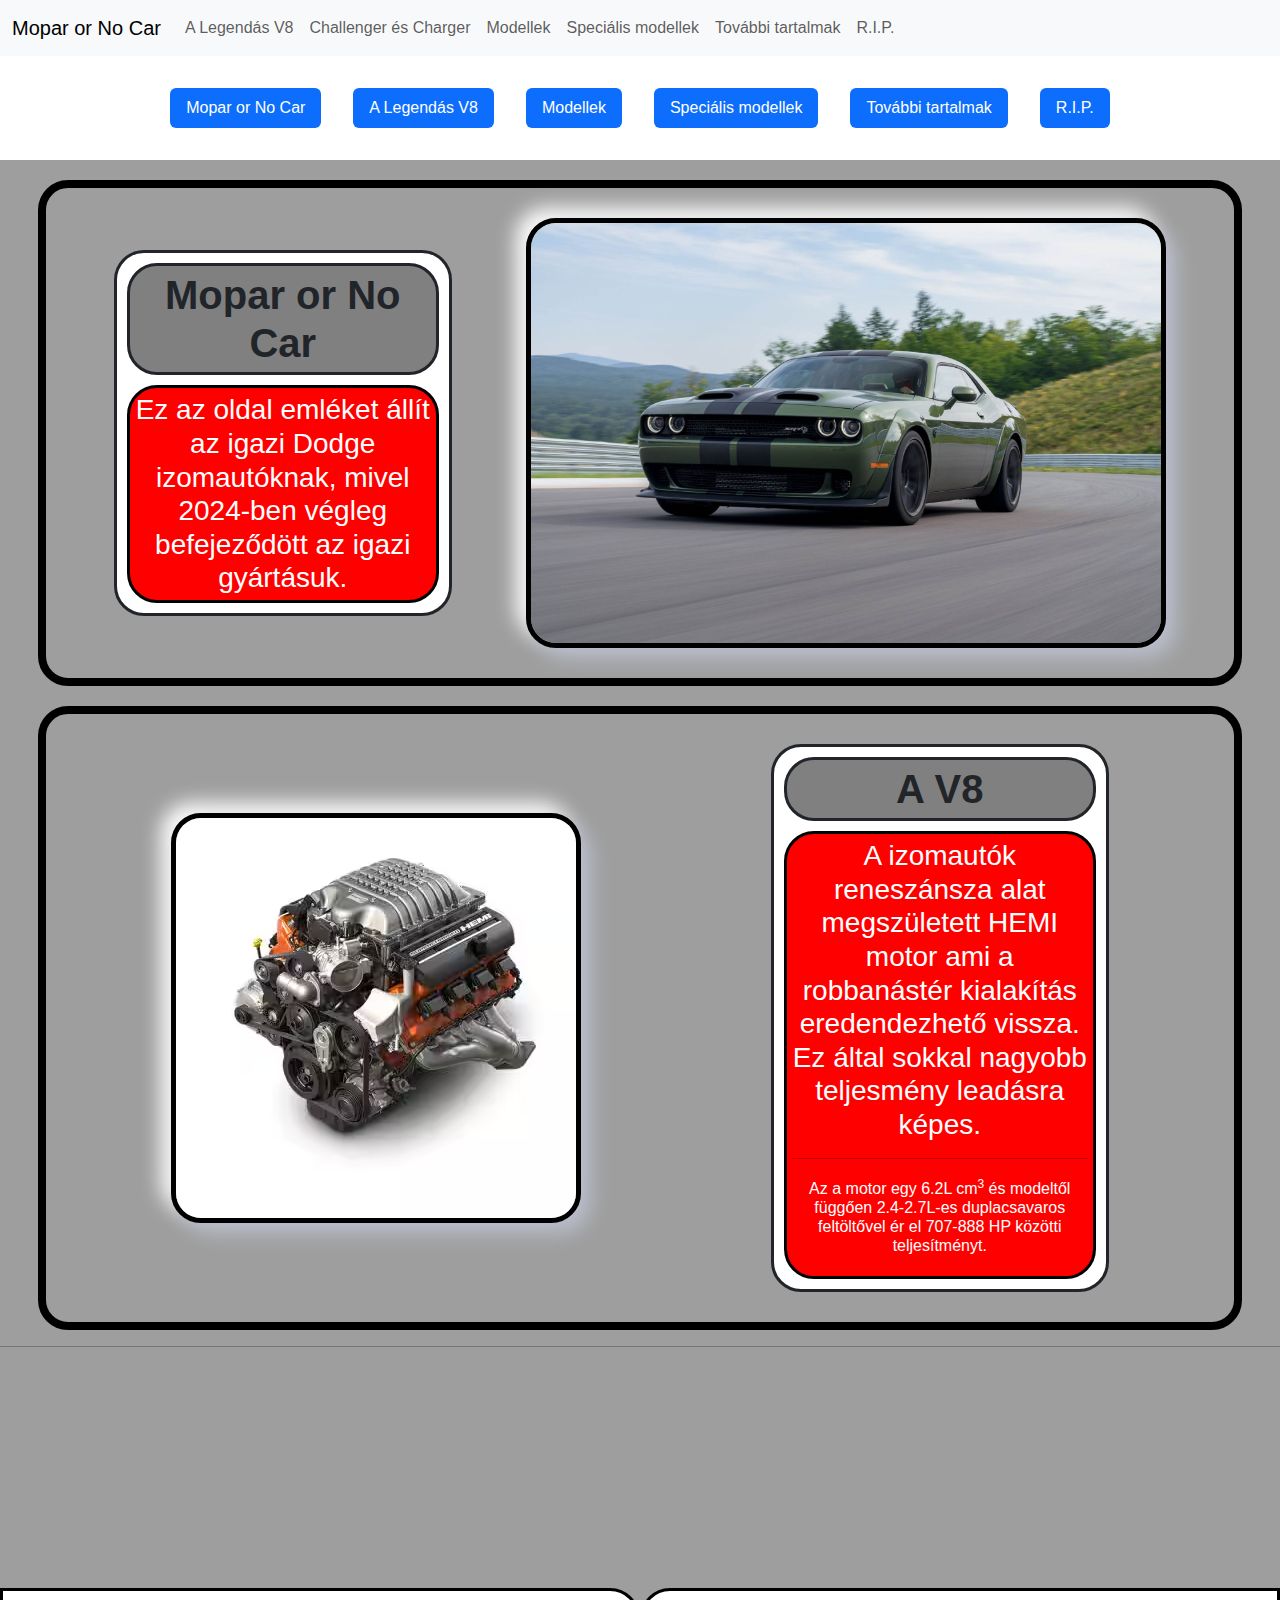
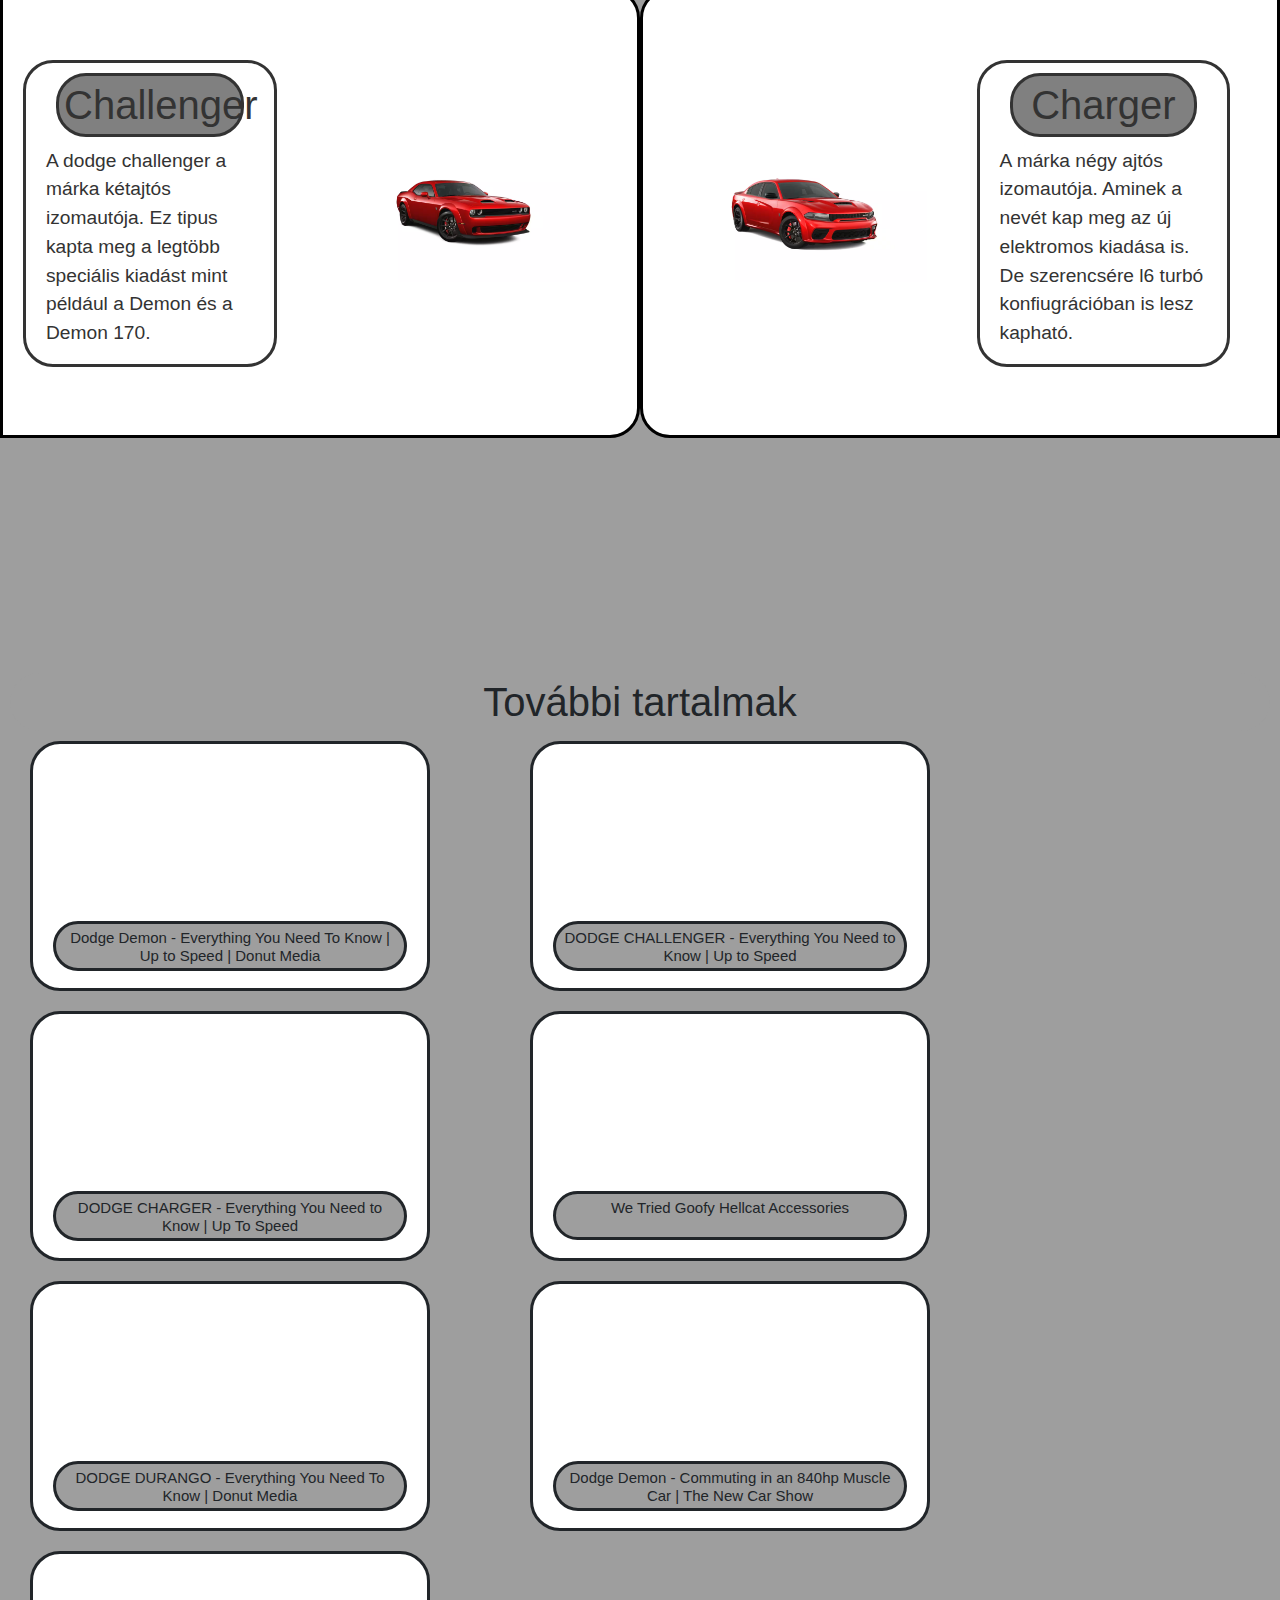
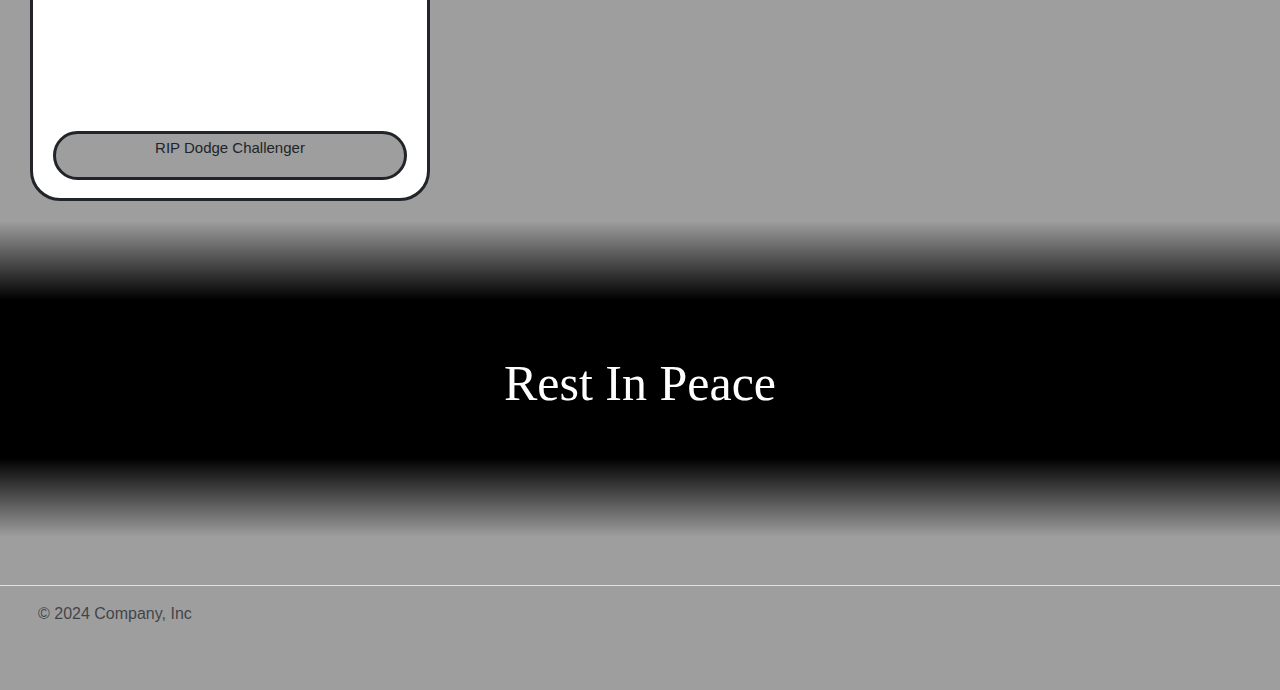
==== index.html @ a43e49b6 "talán ezzel a nav-el egyszerűbb és normálisabb hogy működik is legalább :d" ====
<!DOCTYPE html>
<html lang="hu">
<head>
    <meta charset="UTF-8">
    <meta name="viewport" content="width=device-width, initial-scale=1.0">
    <link href="https://cdn.jsdelivr.net/npm/bootstrap@5.3.3/dist/css/bootstrap.min.css" rel="stylesheet" integrity="sha384-QWTKZyjpPEjISv5WaRU9OFeRpok6YctnYmDr5pNlyT2bRjXh0JMhjY6hW+ALEwIH" crossorigin="anonymous">
    <link href="https://cdn.jsdelivr.net/npm/bootstrap-icons/font/bootstrap-icons.css" rel="stylesheet">
    <link rel="stylesheet" href="Assets/css/style.css">

    <link rel="icon" href="Assets/pictures/favicon.ico" type="image/png">
    <title>A Legendás Izomautók</title>
</head>
<body>
    <header>
          <nav class="navbar navbar-expand-lg bg-body-tertiary">
            <div class="container-fluid">
              <a class="navbar-brand" href="#">Mopar or No Car</a>
              <button class="navbar-toggler" type="button" data-bs-toggle="collapse" data-bs-target="#navbarNavAltMarkup" aria-controls="navbarNavAltMarkup" aria-expanded="false" aria-label="Toggle navigation">
                <span class="navbar-toggler-icon"></span>
              </button>
              <div class="collapse navbar-collapse" id="navbarNavAltMarkup">
                <div class="navbar-nav">
                  <a class="nav-link" href="#">A Legendás V8</a>
                  <a class="nav-link" href="#">Challenger és Charger</a>
                  <a class="nav-link" href="#">Modellek</a>
                  <a class="nav-link" href="#">Speciális modellek</a>
                  <a class="nav-link" href="#">További tartalmak</a>
                  <a class="nav-link" href="#">R.I.P.</a>
                </div>
              </div>
            </div>
          </nav>

    </header>
    <header class="d-flex justify-content-center py-3">
      <ul class="nav nav-pills">
        <li class="nav-item px-3 py-3"><a href="#" class="nav-link active" aria-current="page">Mopar or No Car</a></li>
        <li class="nav-item px-3 py-3"><a href="#" class="nav-link active" aria-current="page">A Legendás V8</a></li>
        <li class="nav-item px-3 py-3"><a href="#" class="nav-link active" aria-current="page">Modellek</a></li>
        <li class="nav-item px-3 py-3"><a href="#" class="nav-link active" aria-current="page">Speciális modellek</a></li>
        <li class="nav-item px-3 py-3"><a href="#" class="nav-link active" aria-current="page">További tartalmak</a></li>
        <li class="nav-item px-3 py-3"><a href="#" class="nav-link active" aria-current="page">R.I.P.</a></li>
      </ul>
    </header>
    <main>
      
        <span class="myCard">
            <div id="myCardText">
            <h1 id="heroText"><b>Mopar or No Car</b></h1>
            <h3>Ez az oldal emléket állít az igazi Dodge izomautóknak, mivel 2024-ben végleg befejeződött az igazi gyártásuk.</h3>
            </div>
                <img src="Assets/pictures/dodge-challenger-hellcat-redeye01-1-jpg.jpg" alt="Green Challlenger" srcset="" class="Img">
        </span>

        <span class="myCard">
            <img src="Assets/pictures/iris.avif" alt="V8 Engine" srcset="" class="Img" id="shake">
            <div id="myCardText">
            <h1 id="heroText"><b>A V8</b></h1>
            <h3>A izomautók reneszánsza alat megszületett HEMI motor ami a 
                robbanástér kialakítás eredendezhető vissza. Ez által sokkal nagyobb teljesmény leadásra képes.
                <hr>
                <p id="engineDesc">Az a motor egy 6.2L cm<sup>3</sup> és modeltől függően 2.4-2.7L-es duplacsavaros 
                    feltöltővel ér el 707-888 HP közötti teljesítményt.
                </p>
            </h3>
            </div>
        </span>



        <span id="models">

            <span>

            </span>
            <hr>
            <span>
                
            </span>

        </span>
        
        <span id="slide">
          <!-- Bal oldali kép és szöveg -->
          <div class="kontaner" id="kontaner-left">
            <div class="text">
              <h1>Challenger</h1>
              <p>A dodge challenger a márka kétajtós izomautója.
                 Ez tipus kapta meg a legtöbb speciális kiadást mint például a Demon és a Demon 170.</p>
            </div>
            <img class="image" src="Assets/pictures/iris-challenger.avif" alt="Challenger" srcset="">
          </div>
        
          <!-- Jobb oldali kép és szöveg -->
          <div class="kontaner" id="kontaner-right">
            <img class="image" src="Assets/pictures/iris-charger.avif" alt="Challenger" srcset="">
            <div class="text">
              <h1>Charger</h1>
              <p>A márka négy ajtós izomautója. Aminek a nevét kap meg az új elektromos kiadása is.
                 De szerencsére l6 turbó konfiugrációban is lesz kapható.</p>
            </div>
          </div>
        </span>
        <span id="moreContent" >
            <h1>További tartalmak</h1>
            <div id="videosGrid" >
                 <div class="littleCard">
                     <iframe src="https://www.youtube.com/embed/-wj1pc3tJEk?si=udhTXv7BvBXAbdyS" title="YouTube video player" frameborder="0" allow="accelerometer; autoplay; clipboard-write; encrypted-media; gyroscope; picture-in-picture; web-share" referrerpolicy="strict-origin-when-cross-origin" allowfullscreen></iframe>
                     <h1>
                        Dodge Demon - Everything You Need To Know | Up to Speed | Donut Media
                    </h1>
                 </div>

                 <div class="littleCard">
                    <iframe src="https://www.youtube.com/embed/ekrpXYXTKCw?si=LfA8Ow2WWNOq7PI6" title="YouTube video player" frameborder="0" allow="accelerometer; autoplay; clipboard-write; encrypted-media; gyroscope; picture-in-picture; web-share" referrerpolicy="strict-origin-when-cross-origin" allowfullscreen></iframe>
                    <h1>
                        DODGE CHALLENGER - Everything You Need to Know | Up to Speed
                   </h1>
                 </div>

                 <div class="littleCard">
                     <iframe src="https://www.youtube.com/embed/q-_ae1bldlg?si=Xv4OWQOst5VgB_JO" title="YouTube video player" frameborder="0" allow="accelerometer; autoplay; clipboard-write; encrypted-media; gyroscope; picture-in-picture; web-share" referrerpolicy="strict-origin-when-cross-origin" allowfullscreen></iframe>
                     <h1>
                        DODGE CHARGER - Everything You Need to Know | Up To Speed
                    </h1>
                 </div>

                 <div class="littleCard">
                    <iframe src="https://www.youtube.com/embed/9-i3vVJwETg?si=5SVsEP-Hagjd2pvm" title="YouTube video player" frameborder="0" allow="accelerometer; autoplay; clipboard-write; encrypted-media; gyroscope; picture-in-picture; web-share" referrerpolicy="strict-origin-when-cross-origin" allowfullscreen></iframe>
                    <h1>
                        We Tried Goofy Hellcat Accessories
                   </h1>
                 </div>

                 <div class="littleCard">
                    <iframe src="https://www.youtube.com/embed/PgedeXCZuZQ?si=SdwsTOykx-jmwAla" title="YouTube video player" frameborder="0" allow="accelerometer; autoplay; clipboard-write; encrypted-media; gyroscope; picture-in-picture; web-share" referrerpolicy="strict-origin-when-cross-origin" allowfullscreen></iframe>
                    <h1>
                        DODGE DURANGO - Everything You Need To Know | Donut Media
                   </h1>
                 </div>

                 <div class="littleCard">
                    <iframe src="https://www.youtube.com/embed/v3bExhkJsQU?si=a62tjcDTioUNLWOX" title="YouTube video player" frameborder="0" allow="accelerometer; autoplay; clipboard-write; encrypted-media; gyroscope; picture-in-picture; web-share" referrerpolicy="strict-origin-when-cross-origin" allowfullscreen></iframe>
                    <h1>
                        Dodge Demon - Commuting in an 840hp Muscle Car | The New Car Show
                   </h1>
                 </div>

                 <div class="littleCard">
                    <iframe src="https://www.youtube.com/embed/86DU3u1yphM?si=8vKMlVDunI1dBgxg" title="YouTube video player" frameborder="0" allow="accelerometer; autoplay; clipboard-write; encrypted-media; gyroscope; picture-in-picture; web-share" referrerpolicy="strict-origin-when-cross-origin" allowfullscreen></iframe>
                    <h1>
                        RIP Dodge Challenger
                   </h1>
                 </div>
            </div>
                 


        </span>




        <span id="rip">
          <p>Rest In Peace</p>
          
        </span>
    </main>      
    <footer>
      <span class="container">
        <footer class="d-flex flex-wrap justify-content-between align-items-center py-3 my-4 border-top">
          <div class="col-md-4 d-flex align-items-center">
                <a href="/" class="mb-3 me-2 mb-md-0 text-body-secondary text-decoration-none lh-1">
                  <svg class="bi" width="30" height="24"><use xlink:href="#bootstrap"></use></svg>
                </a>
                <span class="mb-3 mb-md-0 text-body-secondary">© 2024 Company, Inc</span>
              </div>
          

            </footer>
        </span>
    </footer>

    <script src="https://cdn.jsdelivr.net/npm/bootstrap@5.3.2/dist/js/bootstrap.bundle.min.js" integrity="sha384-kHF3U2xeMtkDGM2HuPVEIlPIiPY7cmFk4Tua8RbnYdGXq5HEeN5qNbcUENQ0G5uB" crossorigin="anonymous"></script>
</body>
</html>
---- Assets/css/style.css ----
*{
    font-family: sans-serif;
    
}
nav{
    position: sticky;
    top: 0;
}
body{
    background-color: rgb(158, 158, 158);
}
header{
    background-color: white;
}
/*
header > > :hover{
    class="nav-link active" aria-current="page"
}
    */
.myCard{
	display: flex;
	justify-content: space-around; /*center, space-between, space-around*/
	align-items: center; /*flex-end*/
    text-align: center;
    margin-top: 20px;

    padding: 30px;
    border-style: solid;
    border-color: black;
    border-radius: 30px;
    border-width: 8px;
    margin-left: 3%;
    margin-right: 3%;


}
#myCardText{
    min-height: 350px;
    max-width: 30%;
    border-style: solid;
    border-radius: 30px;

    background-color: white;
    
}
.Img{
    max-width: 50vw;
    border-width: 5px;
	border-style: solid;
	border-color: black;
    border-radius: 30px;
    box-shadow: 10px 10px 20px #babecc,
                -10px -10px 20px #ffffff;
}

h1{
    background-color: gray;
    text-align: center;
    border-style: solid;
    border-radius: 30px;
    margin: 10px;
    padding: 5px;
}

h3{
    color: white;
    background-color: red;
    margin-top: 10%;
    margin-bottom: 10%;
    padding-top: 20px;
    padding-bottom: 20px;
}
.myCardText > h1, h3{
    border-style: solid;
    border-radius: 30px;
    margin: 10px;
    padding: 5px;
    border-color: black;
}

section{
    margin-bottom: 10px;
}

#engineDesc{
    margin-top: 20px;
    font-size: medium;
}

hr{
    color: black;
}

iframe{
/*    max-width: 20%;
    max-height: 50%; */
    padding-left: 30px;
}


#moreContent > h1{
    background-color: rgb(158, 158, 158);
    border-style: none;


}
.littleCard{
    border-radius: 30px;
    border-style: solid;
    height: 250px;
    padding: 10px;
    max-width: 400px;
    margin-left: 30px;
    margin-right: 30px;
    background-color: white;
    margin-bottom: 20px;

}

.littleCard:hover{
    background-color: red;


    box-shadow: inset 5px 5px 15px rgba(0, 0, 0, 0.5);
}


.littleCard > h1{
    border: solid;
    background-color: rgb(158, 158, 158);
    font-size: 15px;
    max-height: 50px;
    padding-bottom: 20px;
}

#videosGrid{
    /*display: flex;*/

    display: grid;
    grid-template-columns: repeat(auto-fit, minmax(500px,100px));

    max-width: 100vw;
}

#videoGrid > .littleCard {
    background-color: #f1f1f1;
    width: 100px;
    margin: 10px;
    text-align: center;
    line-height: 75px;
    font-size: 30px;
}


#shake {
    cursor: pointer;
    transition: transform 0.2s ease-in-out;
  }

  /* Animáció kulcskockái */
  @keyframes shake {
    0% { transform: translateX(0); }
    0% { transform: rotate(0); }
    
    20% { transform: translateX(-10px); }
    25% { transform: rotate(10deg); }

    40% { transform: translateX(10px); }
    50% { transform: rotate(-10deg); }

    60% { transform: translateX(-10px); }
    75% { transform: rotate(10deg); }

    80% { transform: translateX(10px); }
    100% { transform: translateX(0); }

    100% { transform: rotate(0); }

  }

  /* Animáció alkalmazása */
  #shake:hover {
    animation: shake 0.5s ease-in-out;
  }


  #rip{
    display: flex;
	justify-content: space-around; 
    background: linear-gradient(to bottom, 
    rgb(158, 158, 158) 0%, 
    black 25%, 
    black 75%,
    rgb(158, 158, 158) 100%);
    float: 50%;
  }

  #rip > p{
    font-family: 'Times New Roman', Times, serif;
    font-size: 50px;
    color: white;
    min-height: 300px;
    padding-top: 125px;

}



#slide {
    margin: 0;
    padding: 0;
    display: flex;
    justify-content: center;
    align-items: center;
    height: 100vh;
    background-color: #f5f5f5;
    overflow: hidden;
    background-color: rgb(158, 158, 158);
    min-height: 150%;
  }

  .kontaner {
    position: relative;
    display: flex;
    align-items: center;
    transition: transform 1s ease-in-out;
    border-style: solid;
    border-color: black;
    width: 50vw;
    z-index: 1;
    background-color: white;
    min-height: 450px;
  }

  /* Bal konténer alapértelmezetten középen */
  #kontaner-left {
    transform: translateX(0%);

    border-radius: 0 30px 30px 0;
    
  }

  #kontaner-left:hover {
    transform: translateX(100%);
    z-index: 2;
  }

  /* Jobb konténer alapértelmezetten középen */
  #kontaner-right {
    transform: translateX(0%);

    border-radius: 30px 0 0 30px;

  }

  #kontaner-right:hover {
    transform: translateX(-100%);
    z-index: 2;
  }

  .image {
    max-width: 40%;
    height: 40%;
    background-color: #ccc;
    transition: transform 1s ease-in-out;
    margin: 30px;
  }

  .text {
    font-size: 1.2rem;
    color: #333;
    margin: 20px;
    padding-left: 20px;
    padding-right: 20px;
    max-width: 200px;
    border-style:solid;
    border-radius: 30px;
    min-width: 40%;
  }


/*hero kép újra*/
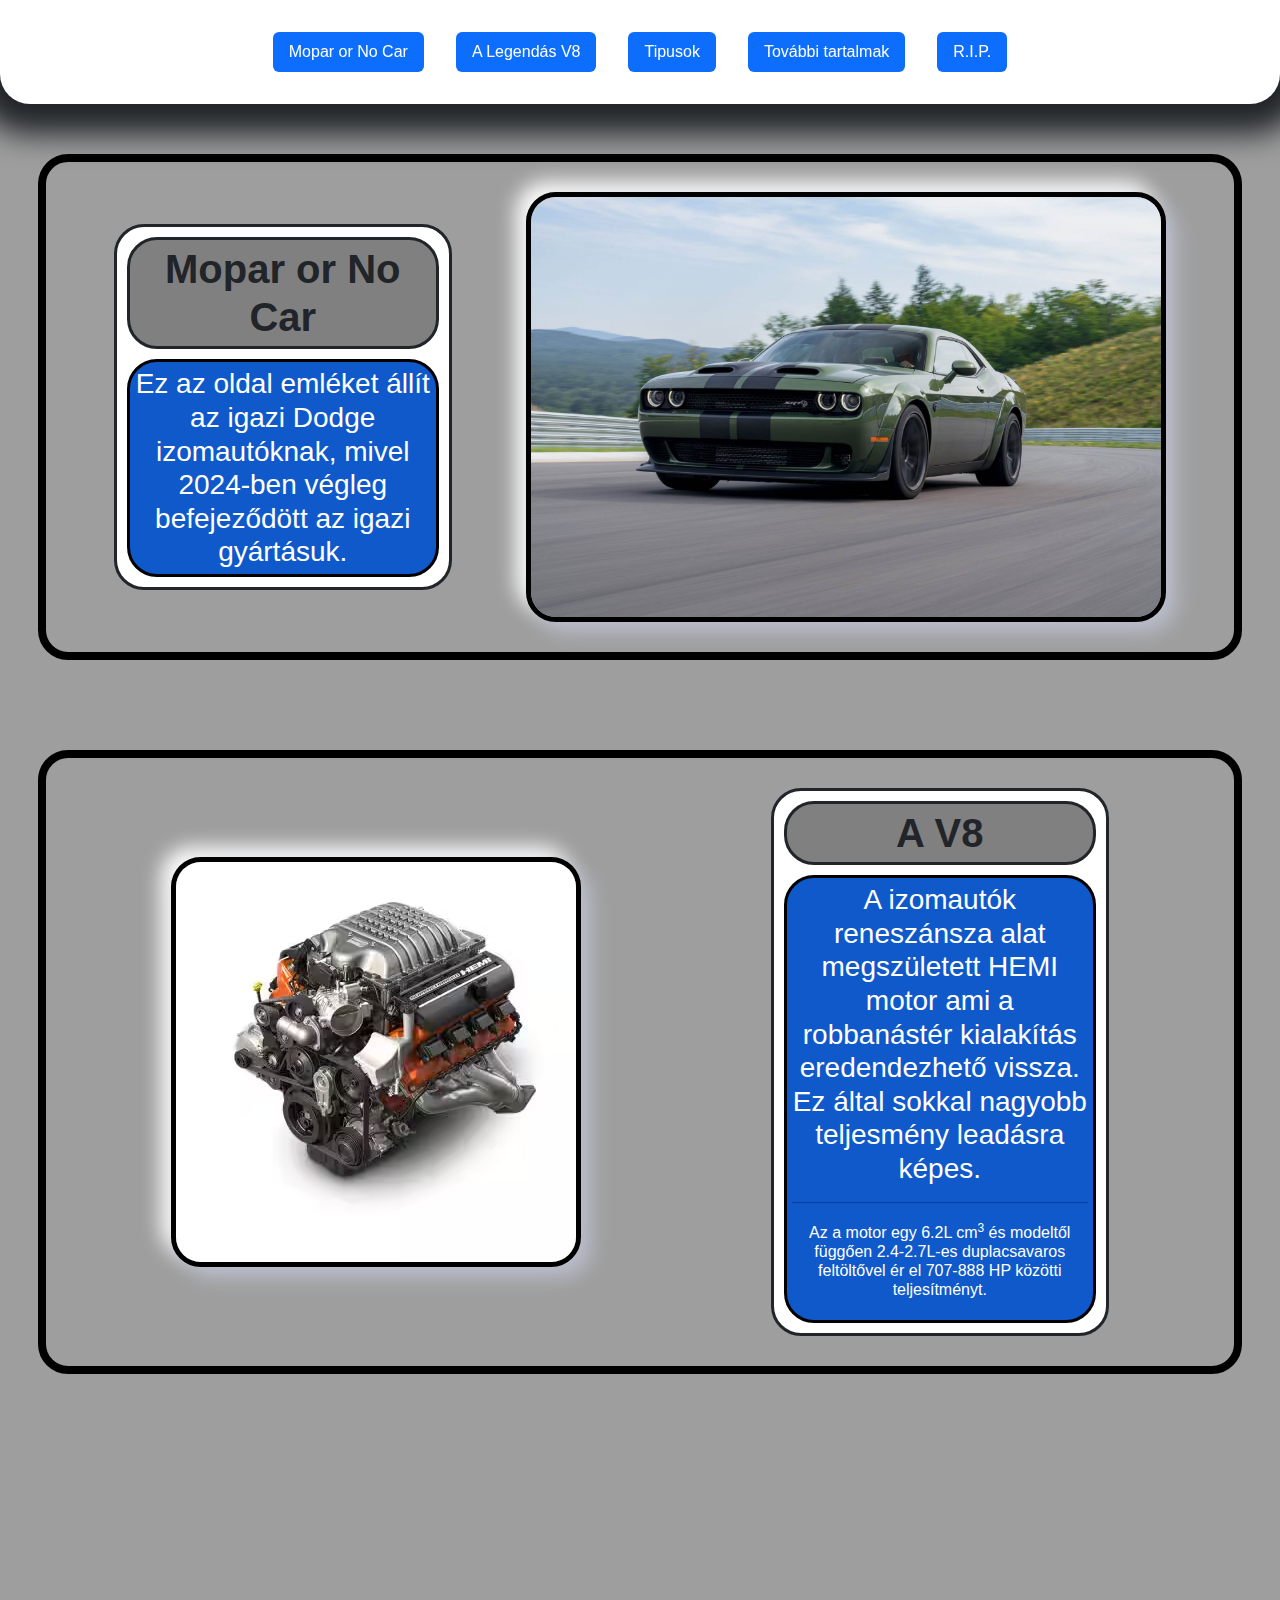
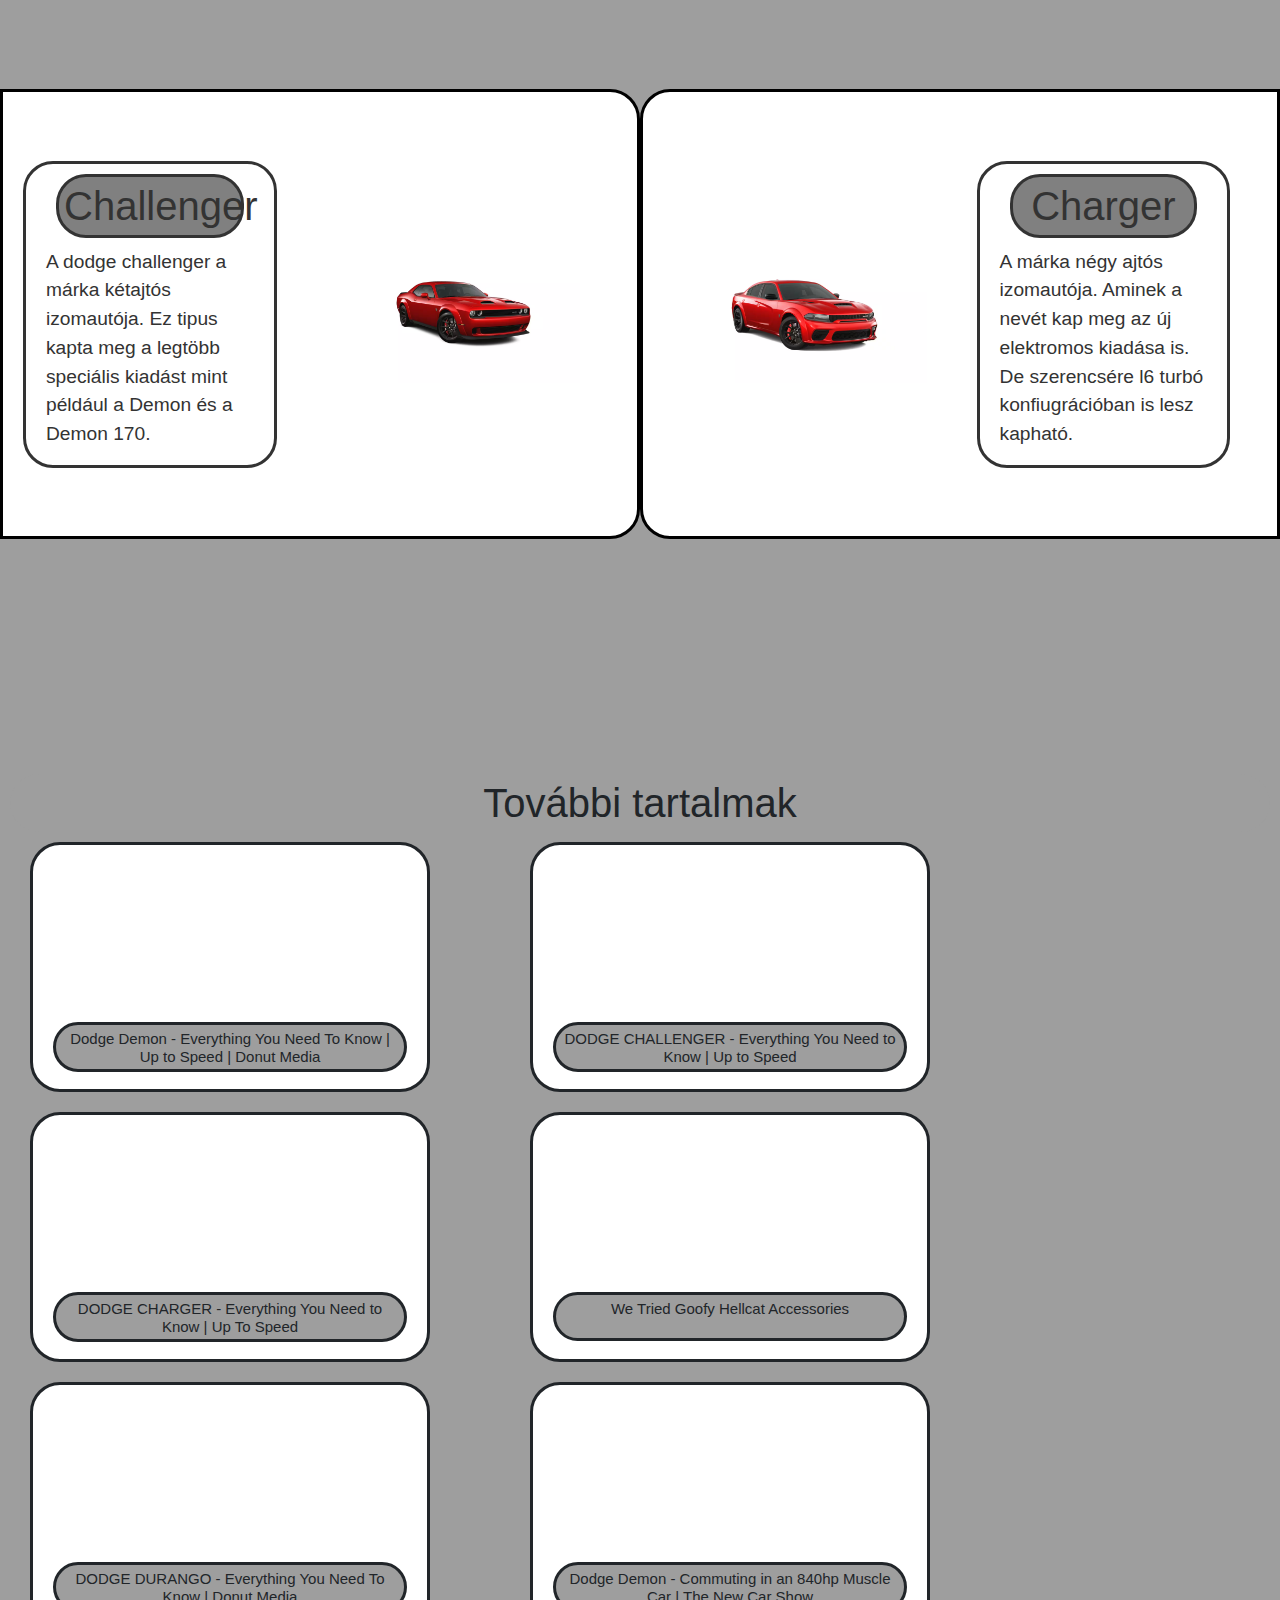
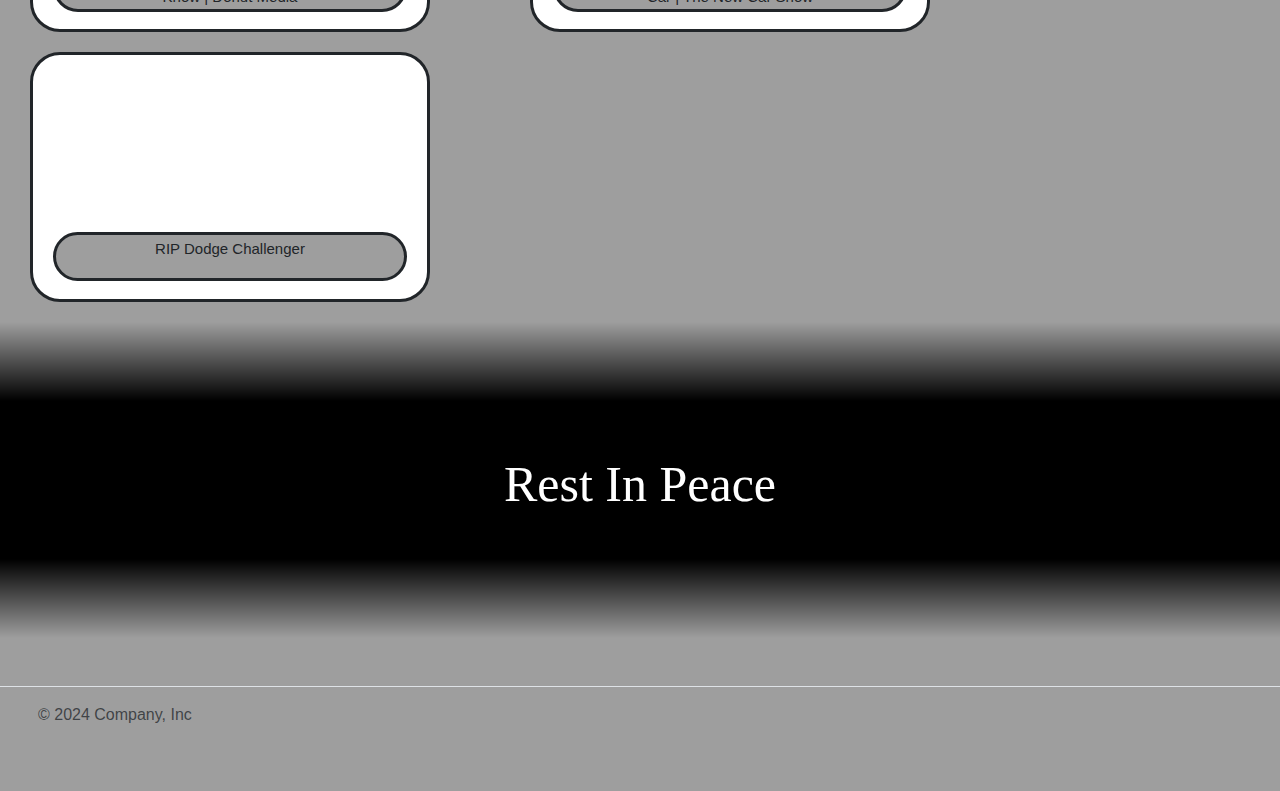
==== commit 05ffd131: "többnyire kész van a projekt része a feladatnak" ====
--- a/index.html
+++ b/index.html
@@ -11,35 +11,16 @@
     <title>A Legendás Izomautók</title>
 </head>
 <body>
-    <header>
-          <nav class="navbar navbar-expand-lg bg-body-tertiary">
-            <div class="container-fluid">
-              <a class="navbar-brand" href="#">Mopar or No Car</a>
-              <button class="navbar-toggler" type="button" data-bs-toggle="collapse" data-bs-target="#navbarNavAltMarkup" aria-controls="navbarNavAltMarkup" aria-expanded="false" aria-label="Toggle navigation">
-                <span class="navbar-toggler-icon"></span>
-              </button>
-              <div class="collapse navbar-collapse" id="navbarNavAltMarkup">
-                <div class="navbar-nav">
-                  <a class="nav-link" href="#">A Legendás V8</a>
-                  <a class="nav-link" href="#">Challenger és Charger</a>
-                  <a class="nav-link" href="#">Modellek</a>
-                  <a class="nav-link" href="#">Speciális modellek</a>
-                  <a class="nav-link" href="#">További tartalmak</a>
-                  <a class="nav-link" href="#">R.I.P.</a>
-                </div>
-              </div>
-            </div>
-          </nav>
-
-    </header>
+  <span id="MONC"></span>
     <header class="d-flex justify-content-center py-3">
       <ul class="nav nav-pills">
-        <li class="nav-item px-3 py-3"><a href="#" class="nav-link active" aria-current="page">Mopar or No Car</a></li>
-        <li class="nav-item px-3 py-3"><a href="#" class="nav-link active" aria-current="page">A Legendás V8</a></li>
-        <li class="nav-item px-3 py-3"><a href="#" class="nav-link active" aria-current="page">Modellek</a></li>
-        <li class="nav-item px-3 py-3"><a href="#" class="nav-link active" aria-current="page">Speciális modellek</a></li>
-        <li class="nav-item px-3 py-3"><a href="#" class="nav-link active" aria-current="page">További tartalmak</a></li>
-        <li class="nav-item px-3 py-3"><a href="#" class="nav-link active" aria-current="page">R.I.P.</a></li>
+        <li class="nav-item px-3 py-3 btn-danger"><a href="#MONC" class="nav-link active" aria-current="page">Mopar or No Car</a></li>
+        <li class="nav-item px-3 py-3"><a href="#HEMI" class="nav-link active" aria-current="page">A Legendás V8</a></li>
+        <li class="nav-item px-3 py-3"><a href="#TYPES" class="nav-link active" aria-current="page">Tipusok</a></li>
+        <span id="navCenter">
+          <li class="nav-item px-3 py-3"><a href="#MORE" class="nav-link active" aria-current="page">További tartalmak</a></li>
+          <li class="nav-item px-3 py-3"><a href="#RIP" class="nav-link active" aria-current="page">R.I.P.</a></li>
+        </span>
       </ul>
     </header>
     <main>
@@ -51,7 +32,7 @@
             </div>
                 <img src="Assets/pictures/dodge-challenger-hellcat-redeye01-1-jpg.jpg" alt="Green Challlenger" srcset="" class="Img">
         </span>
-
+        <span id="HEMI"></span>
         <span class="myCard">
             <img src="Assets/pictures/iris.avif" alt="V8 Engine" srcset="" class="Img" id="shake">
             <div id="myCardText">
@@ -66,20 +47,7 @@
             </div>
         </span>
 
-
-
-        <span id="models">
-
-            <span>
-
-            </span>
-            <hr>
-            <span>
-                
-            </span>
-
-        </span>
-        
+        <span id="TYPES"></span>
         <span id="slide">
           <!-- Bal oldali kép és szöveg -->
           <div class="kontaner" id="kontaner-left">
@@ -90,6 +58,7 @@
             </div>
             <img class="image" src="Assets/pictures/iris-challenger.avif" alt="Challenger" srcset="">
           </div>
+
         
           <!-- Jobb oldali kép és szöveg -->
           <div class="kontaner" id="kontaner-right">
@@ -101,6 +70,7 @@
             </div>
           </div>
         </span>
+        <span id="MORE"></span>
         <span id="moreContent" >
             <h1>További tartalmak</h1>
             <div id="videosGrid" >
@@ -154,13 +124,8 @@
                  </div>
             </div>
                  
-
-
         </span>
-
-
-
-
+        <span id="RIP"></span>
         <span id="rip">
           <p>Rest In Peace</p>
           
--- a/Assets/css/style.css
+++ b/Assets/css/style.css
@@ -11,26 +11,32 @@
 }
 header{
     background-color: white;
-}
-/*
-header > > :hover{
-    class="nav-link active" aria-current="page"
-}
-    */
+    position: sticky;
+    top: 0; 
+    z-index: 5;
+    border-radius: 0 0 30px 30px;
+    box-shadow: 0 0 30px 30px;
+}
+
+
+#navCenter{
+    display: flex;
+}
 .myCard{
 	display: flex;
 	justify-content: space-around; /*center, space-between, space-around*/
 	align-items: center; /*flex-end*/
     text-align: center;
-    margin-top: 20px;
-
-    padding: 30px;
-    border-style: solid;
-    border-color: black;
-    border-radius: 30px;
-    border-width: 8px;
+    margin-top: 50px;
+    margin-bottom: 90px;
     margin-left: 3%;
     margin-right: 3%;
+
+    padding: 30px;
+    border-style: solid;
+    border-color: black;
+    border-radius: 30px;
+    border-width: 8px;
 
 
 }
@@ -64,7 +70,7 @@
 
 h3{
     color: white;
-    background-color: red;
+    background-color: rgb(15, 89, 202);
     margin-top: 10%;
     margin-bottom: 10%;
     padding-top: 20px;
@@ -118,7 +124,7 @@
 }
 
 .littleCard:hover{
-    background-color: red;
+    background-color: rgb(15, 89, 202);
 
 
     box-shadow: inset 5px 5px 15px rgba(0, 0, 0, 0.5);
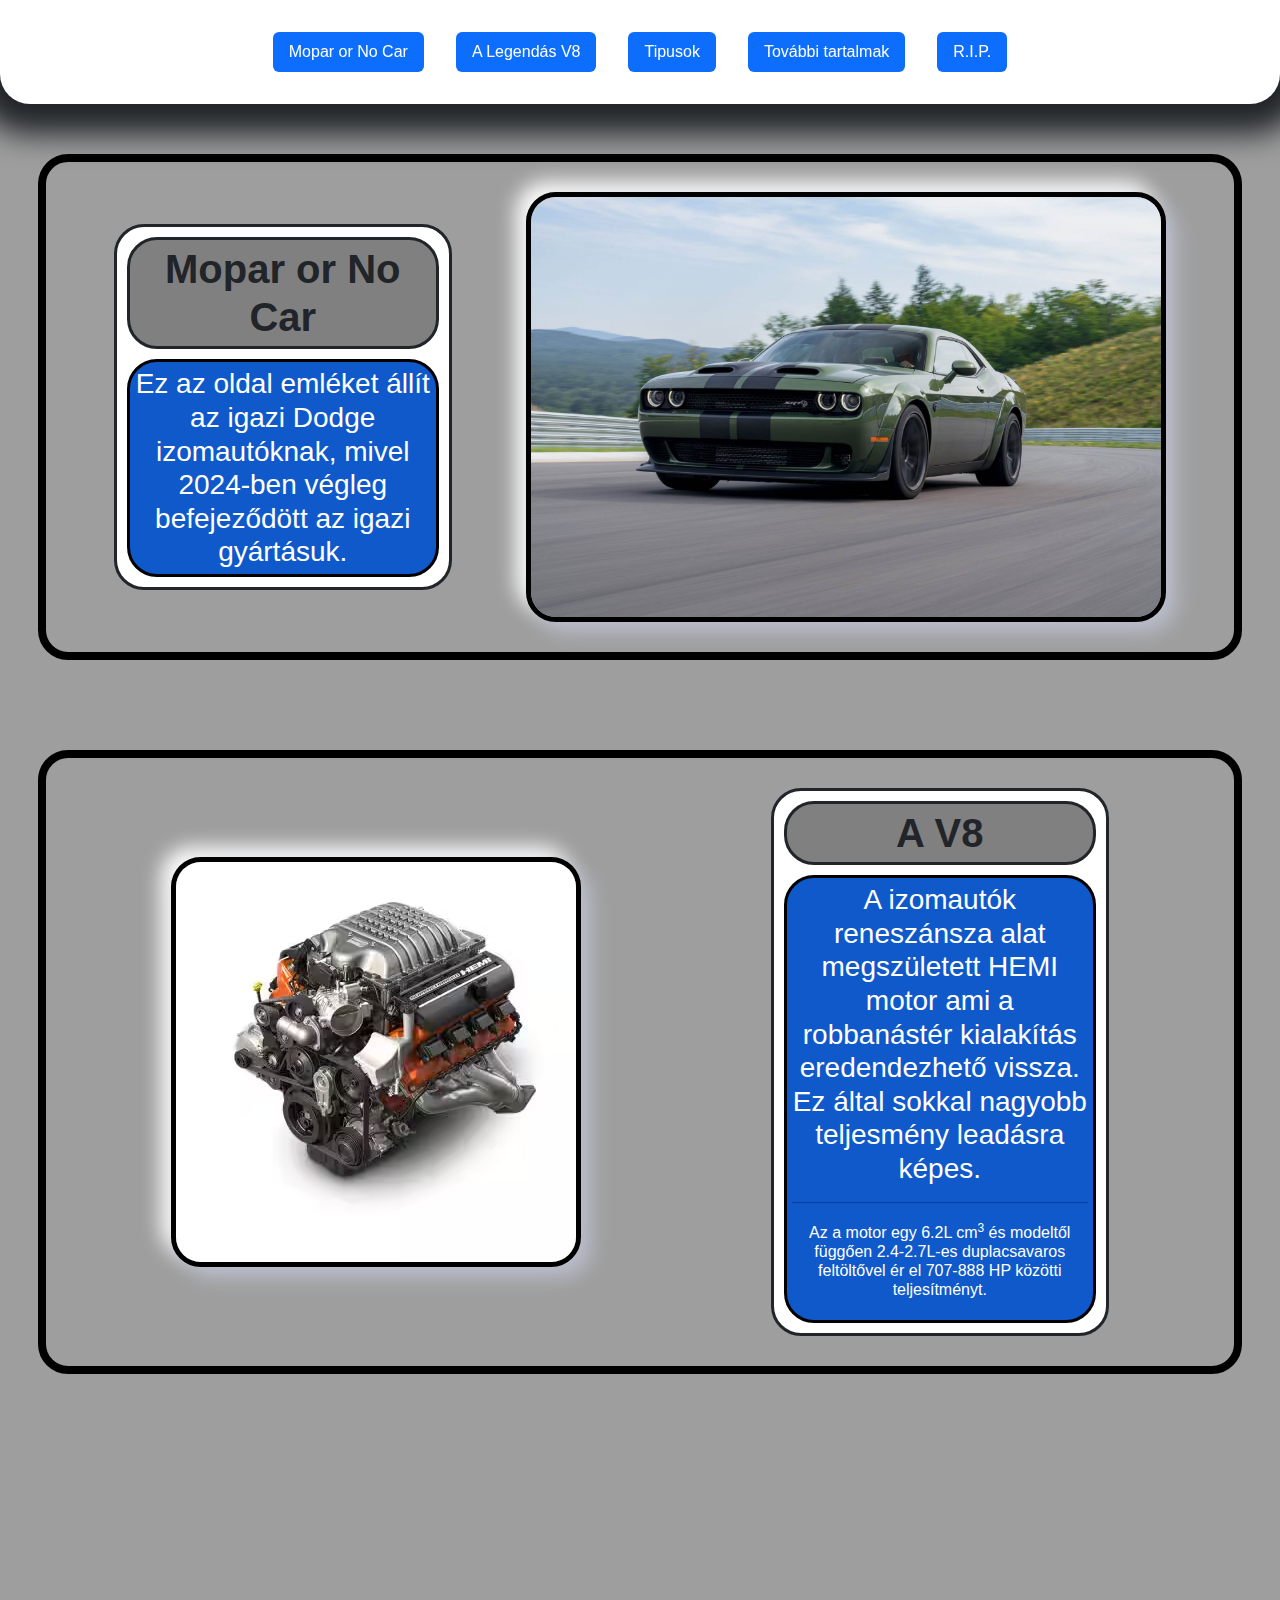
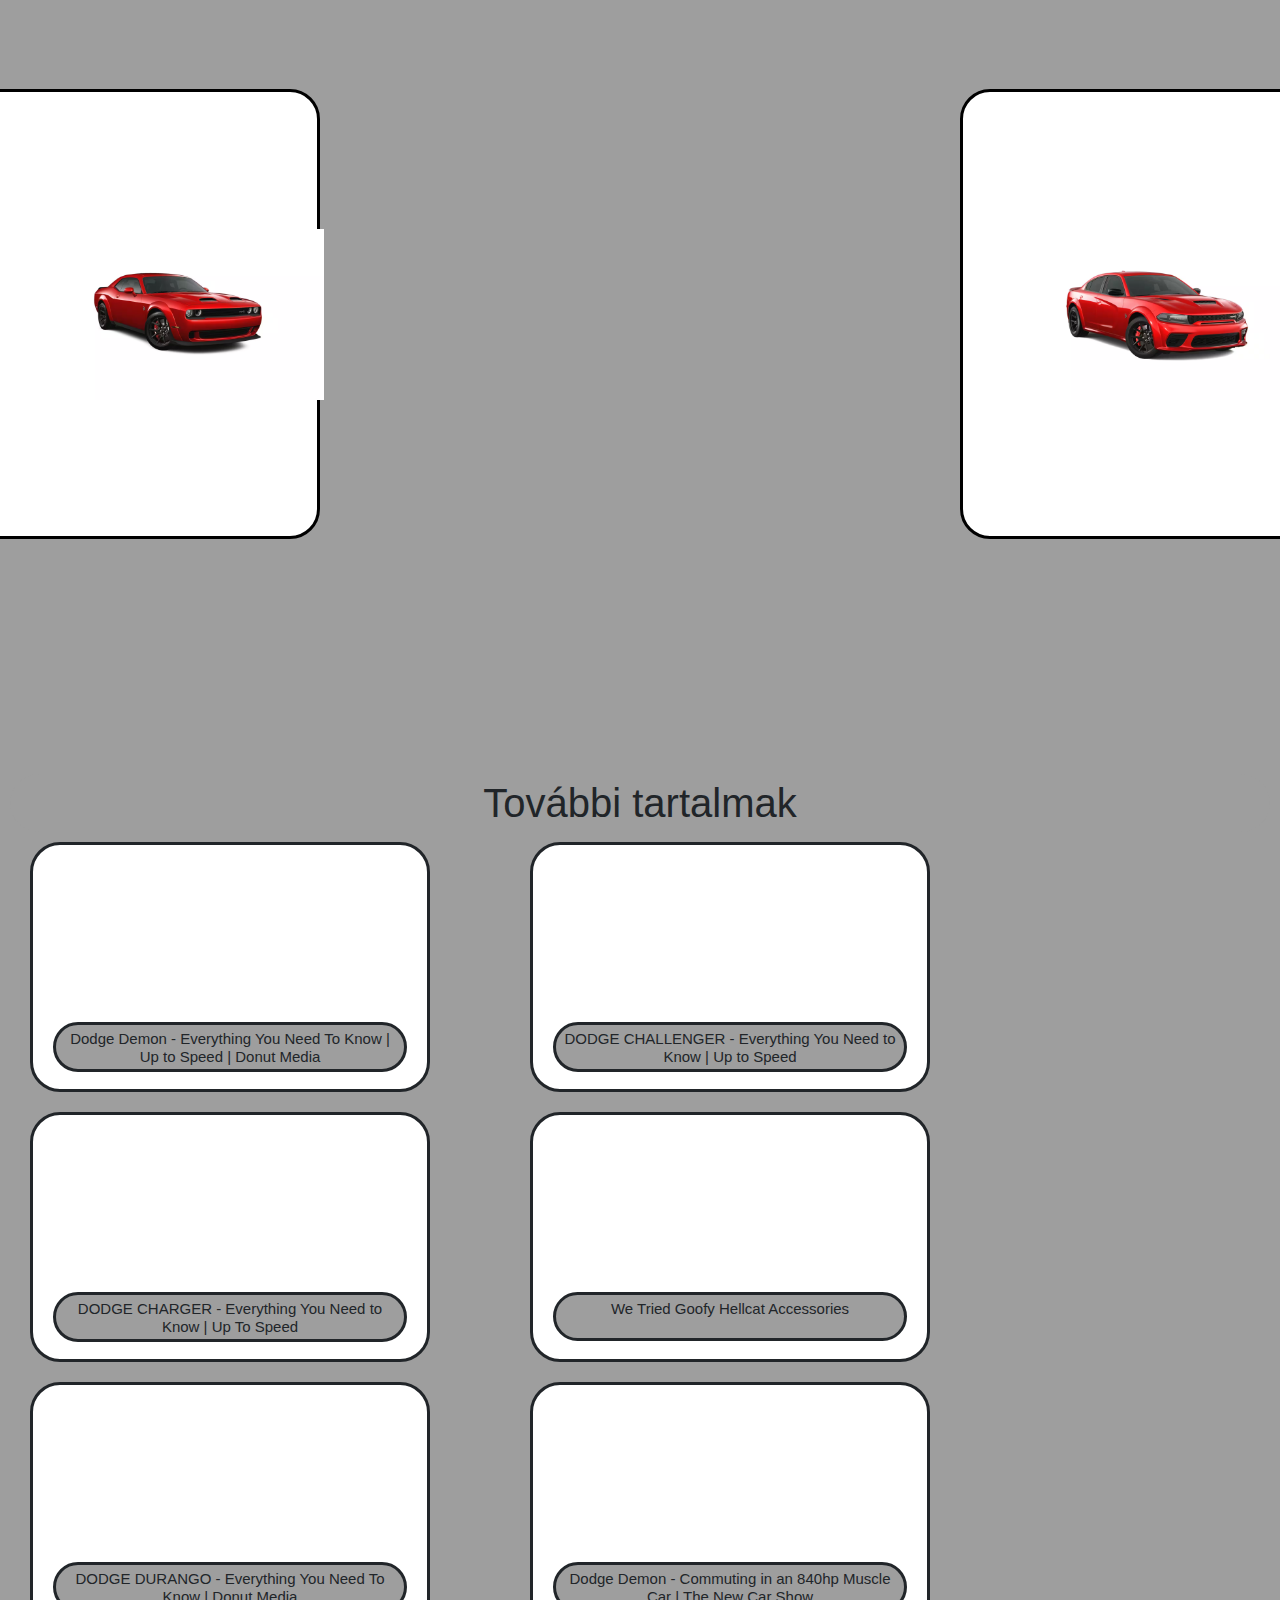
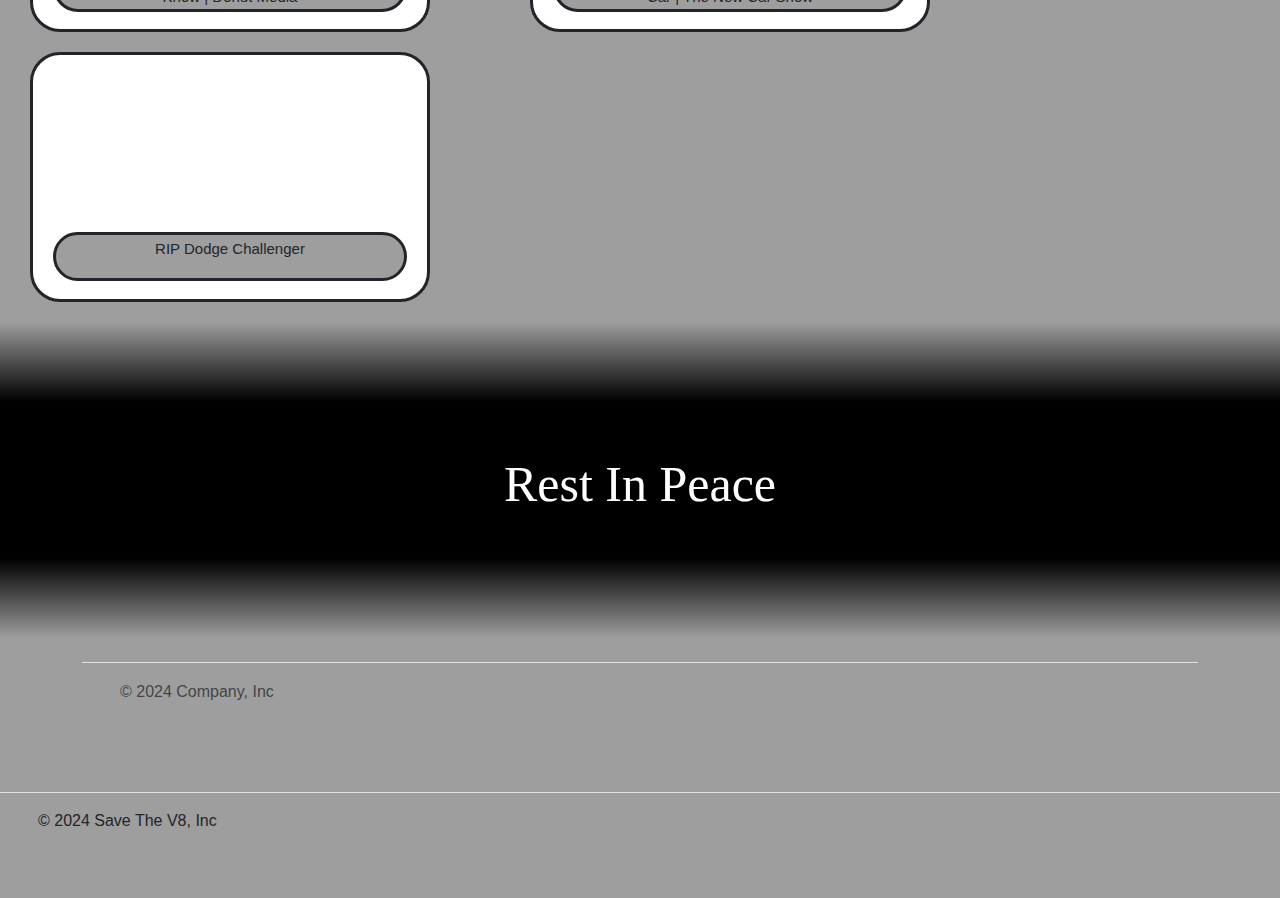
==== commit 11c14848: "már meg van, hogy hogyan megy át a túloldalára, de még mindig túl rövidek" ====
--- a/index.html
+++ b/index.html
@@ -132,20 +132,42 @@
         </span>
     </main>      
     <footer>
+      <div class="container">
+        <footer class="d-flex flex-wrap justify-content-between align-items-center py-3 my-4 border-top">
+          <div class="col-md-4 d-flex align-items-center">
+            <a href="/" class="mb-3 me-2 mb-md-0 text-body-secondary text-decoration-none lh-1">
+              <svg class="bi" width="30" height="24"><use xlink:href="#bootstrap"></use></svg>
+            </a>
+            <span class="mb-3 mb-md-0 text-body-secondary">© 2024 Company, Inc</span>
+          </div>
+      
+          <ul class="nav col-md-4 justify-content-end list-unstyled d-flex">
+            <li class="ms-3"><a class="text-body-secondary" href="#"><svg class="bi" width="24" height="24"><use xlink:href="#twitter"></use></svg></a></li>
+            <li class="ms-3"><a class="text-body-secondary" href="#"><svg class="bi" width="24" height="24"><use xlink:href="#instagram"></use></svg></a></li>
+            <li class="ms-3"><a class="text-body-secondary" href="#"><svg class="bi" width="24" height="24"><use xlink:href="#facebook"></use></svg></a></li>
+          </ul>
+        </footer>
+      </div>
+
       <span class="container">
         <footer class="d-flex flex-wrap justify-content-between align-items-center py-3 my-4 border-top">
           <div class="col-md-4 d-flex align-items-center">
-                <a href="/" class="mb-3 me-2 mb-md-0 text-body-secondary text-decoration-none lh-1">
+                <a href="/" class="mb-3 me-2 mb-md-0 text-body-primary text-decoration-none lh-1">
                   <svg class="bi" width="30" height="24"><use xlink:href="#bootstrap"></use></svg>
                 </a>
-                <span class="mb-3 mb-md-0 text-body-secondary">© 2024 Company, Inc</span>
+                <span class="mb-3 mb-md-0 text-body-primary">© 2024 Save The V8, Inc</span>
               </div>
-          
+              <ul class="nav col-md-4 justify-content-end list-unstyled d-flex">
+                <li class="ms-3"><a class="text-body-secondary" href="https://twitter.com/dodge" target="_blank"><svg class="bi" width="24" height="24"><use xlink:href="#twitter"></use></svg></a></li>
+                <li class="ms-3"><a class="text-body-secondary" href="https://www.instagram.com/dodgeofficial/" target="_blank"><svg class="bi" width="24" height="24"><use xlink:href="#instagram"></use></svg></a></li>
+                <li class="ms-3 btn-primary"><a class="text-body-secondary" href="https://www.facebook.com/dodge" target="_blank"><svg class="bi" width="24" height="24"><use xlink:href="#facebook"></use></svg></a></li>
+              </ul>
 
             </footer>
         </span>
     </footer>
 
-    <script src="https://cdn.jsdelivr.net/npm/bootstrap@5.3.2/dist/js/bootstrap.bundle.min.js" integrity="sha384-kHF3U2xeMtkDGM2HuPVEIlPIiPY7cmFk4Tua8RbnYdGXq5HEeN5qNbcUENQ0G5uB" crossorigin="anonymous"></script>
+    
+    <script src="/docs/5.3/dist/js/bootstrap.bundle.min.js" integrity="sha384-YvpcrYf0tY3lHB60NNkmXc5s9fDVZLESaAA55NDzOxhy9GkcIdslK1eN7N6jIeHz" crossorigin="anonymous"></script>
 </body>
 </html>--- a/Assets/css/style.css
+++ b/Assets/css/style.css
@@ -240,7 +240,7 @@
 
   /* Bal konténer alapértelmezetten középen */
   #kontaner-left {
-    transform: translateX(0%);
+    transform: translateX(-50%);
 
     border-radius: 0 30px 30px 0;
     
@@ -253,10 +253,8 @@
 
   /* Jobb konténer alapértelmezetten középen */
   #kontaner-right {
-    transform: translateX(0%);
-
+    transform: translateX(50%);
     border-radius: 30px 0 0 30px;
-
   }
 
   #kontaner-right:hover {
@@ -265,9 +263,8 @@
   }
 
   .image {
-    max-width: 40%;
-    height: 40%;
-    background-color: #ccc;
+    max-width: 50%;
+    height: 50%;
     transition: transform 1s ease-in-out;
     margin: 30px;
   }
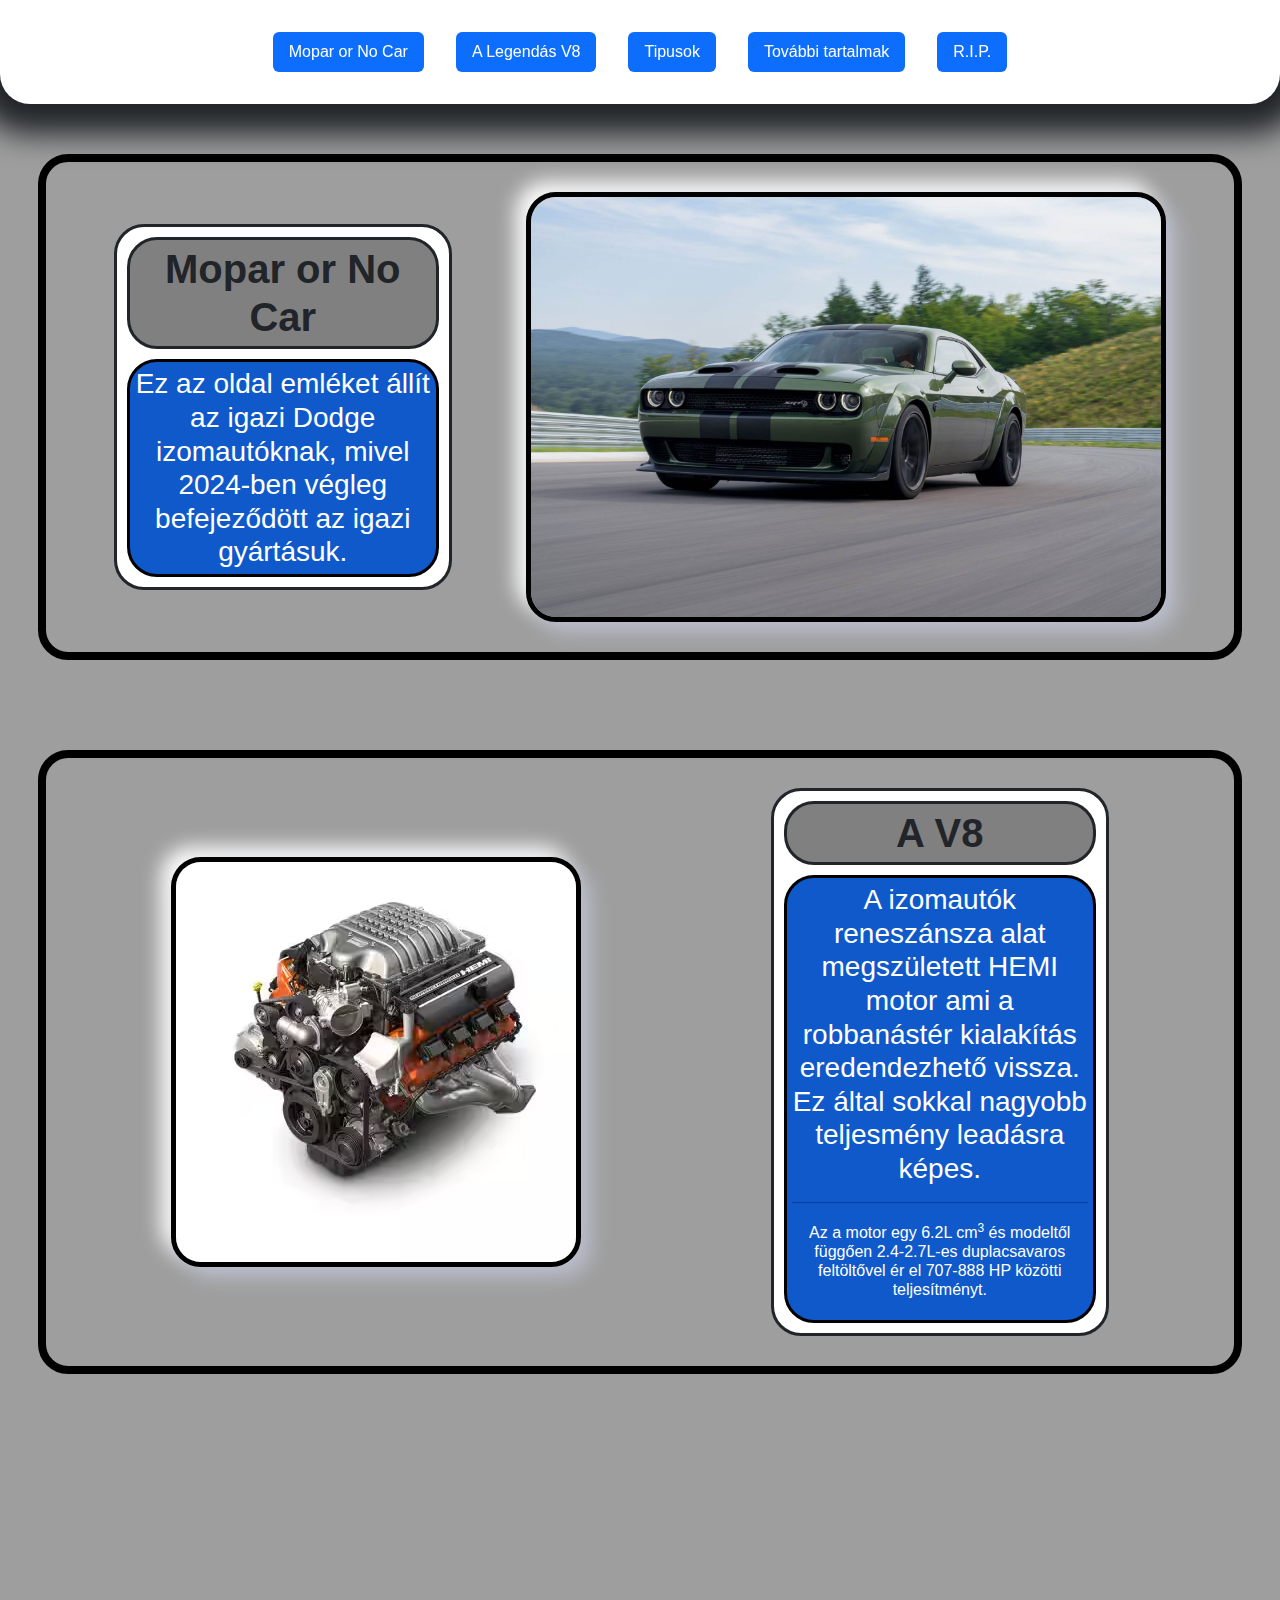
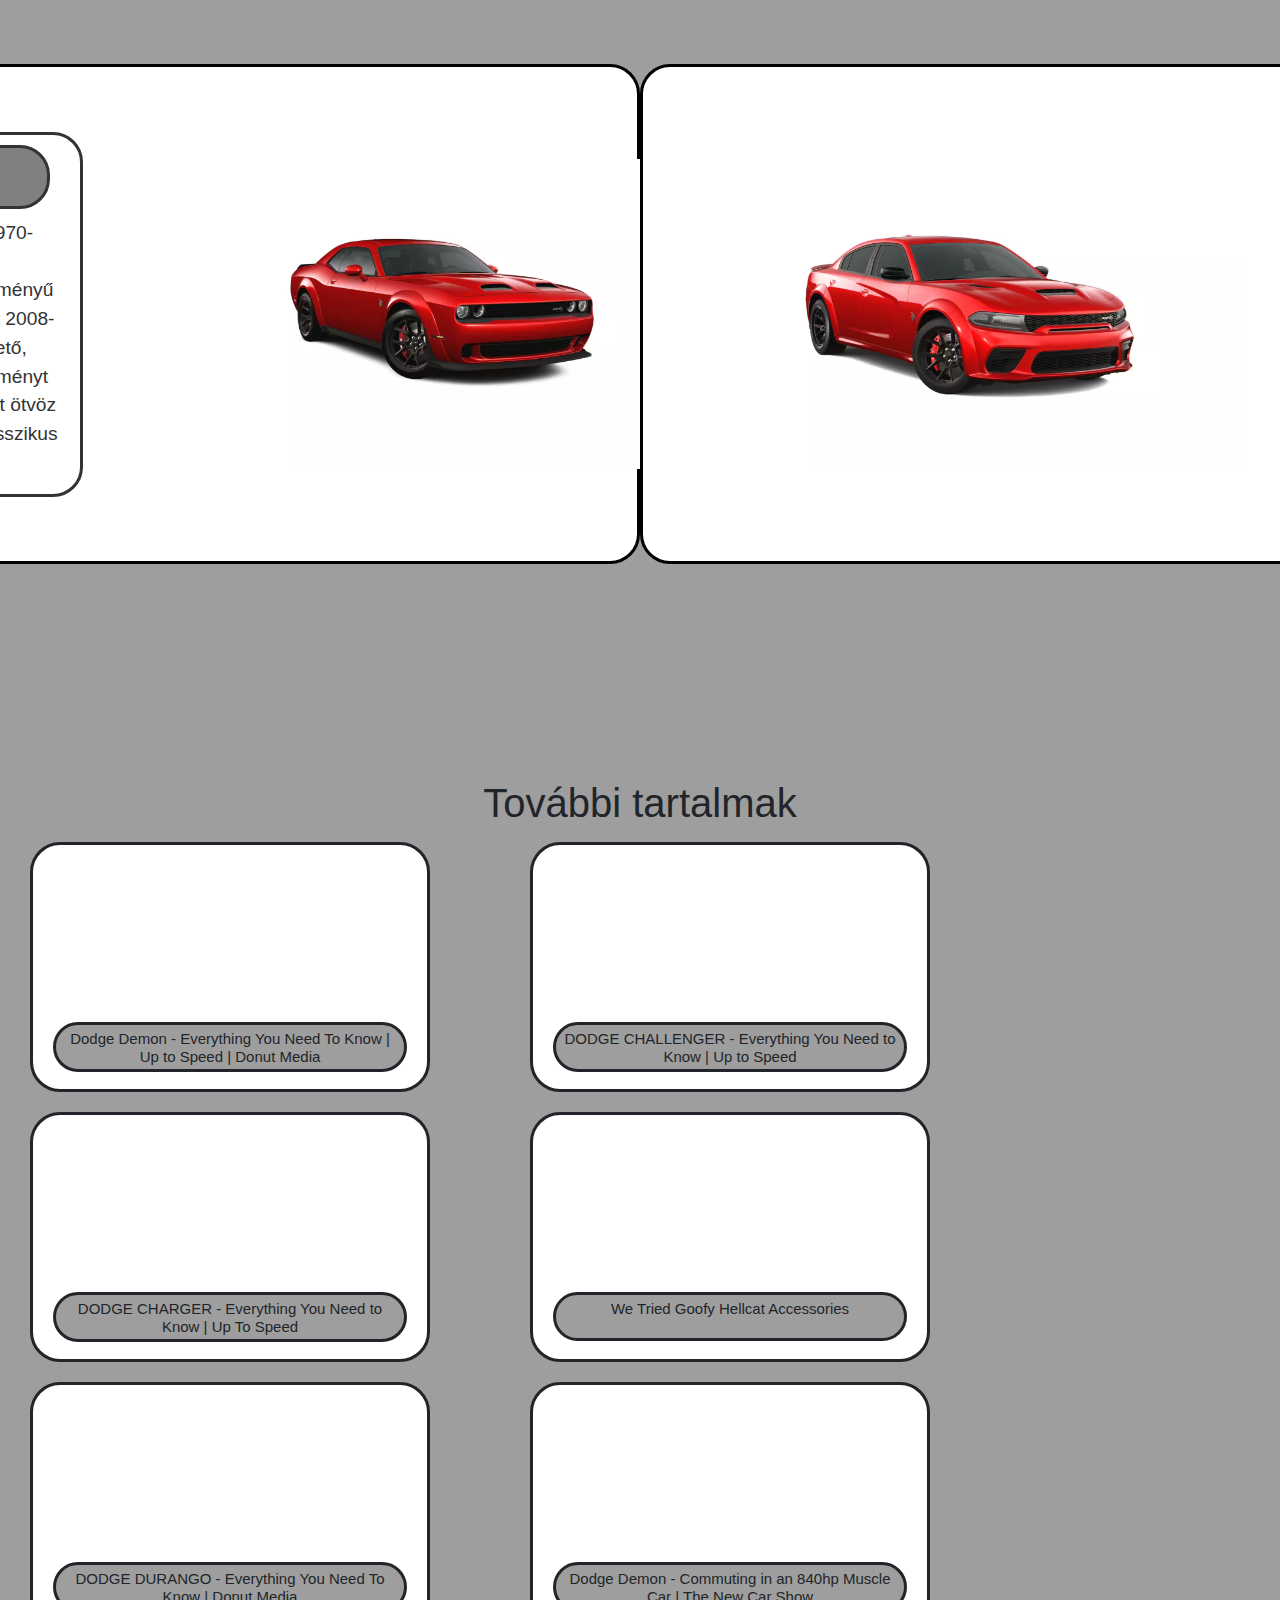
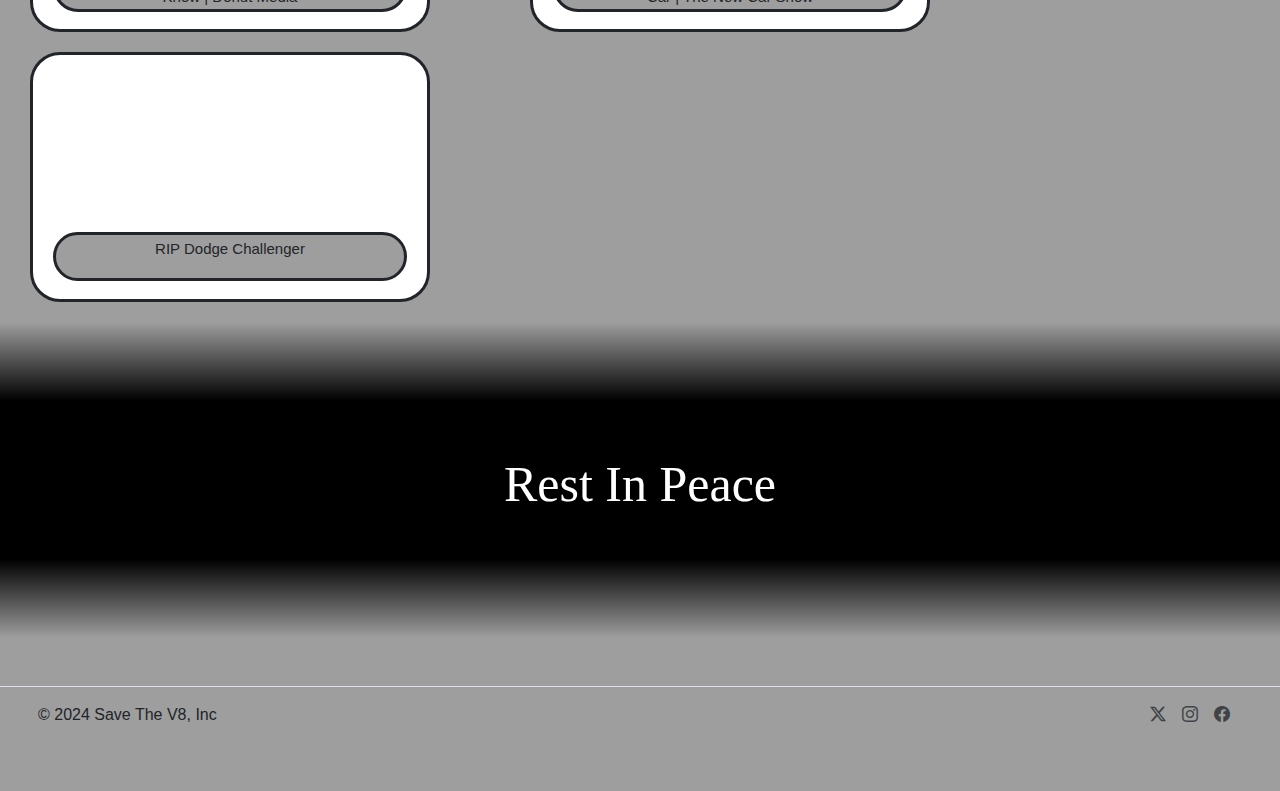
==== commit 066e1a37: "így majdnem jók lennének a slide-ok de ott marad a scrollbar" ====
--- a/index.html
+++ b/index.html
@@ -53,8 +53,10 @@
           <div class="kontaner" id="kontaner-left">
             <div class="text">
               <h1>Challenger</h1>
-              <p>A dodge challenger a márka kétajtós izomautója.
-                 Ez tipus kapta meg a legtöbb speciális kiadást mint például a Demon és a Demon 170.</p>
+              <p>
+                A Dodge Challenger egy ikonikus amerikai izomautó, amely először 1970-ben jelent meg. Ez a modell a klasszikus pony car kategória egyik legismertebb képviselője, híres erőteljes megjelenéséről, nagy teljesítményű motorjairól és versenyautós múltjáról.
+                 A Challenger modern változatait 2008-ban kezdték gyártani, azóta pedig számos verzió és motoropció elérhető, beleértve a Hellcat és Demon változatokat, amelyek rendkívüli teljesítményt nyújtanak (akár 800+ lóerővel). A Challenger stílusában retro elemeket ötvöz a modern technológiával, így vonzó azok számára, akik szeretik a klasszikus és modern autók keverékét.
+                </p>
             </div>
             <img class="image" src="Assets/pictures/iris-challenger.avif" alt="Challenger" srcset="">
           </div>
@@ -65,8 +67,11 @@
             <img class="image" src="Assets/pictures/iris-charger.avif" alt="Challenger" srcset="">
             <div class="text">
               <h1>Charger</h1>
-              <p>A márka négy ajtós izomautója. Aminek a nevét kap meg az új elektromos kiadása is.
-                 De szerencsére l6 turbó konfiugrációban is lesz kapható.</p>
+              <p>
+                A Dodge Charger egy másik híres amerikai autó, amely szintén az izomautók világából származik. Az eredeti Charger 1966-ban debütált, és hamarosan a sebesség, teljesítmény és agresszív dizájn szinonimájává vált. A Charger napjainkban egy sportos szedán formájában érhető el, amely ugyanúgy megtartotta izomautós örökségét. A modern változatok között a Hellcat modellek különösen figyelemre méltók, akár 700+ lóerős teljesítménnyel. Bár nagyobb és praktikusabb, mint a Challenger, a Charger még mindig a teljesítményorientált vásárlóknak készült.
+
+Mindkét modell a Dodge márka csúcsát képviseli, és nagy népszerűségnek örvend az autós világban. A Challenger inkább a kétajtós, klasszikus izomautó rajongóinak szól, míg a Charger a nagyobb, négyajtós alternatíva ugyanebben a szellemben.
+              </p>
             </div>
           </div>
         </span>
@@ -132,23 +137,6 @@
         </span>
     </main>      
     <footer>
-      <div class="container">
-        <footer class="d-flex flex-wrap justify-content-between align-items-center py-3 my-4 border-top">
-          <div class="col-md-4 d-flex align-items-center">
-            <a href="/" class="mb-3 me-2 mb-md-0 text-body-secondary text-decoration-none lh-1">
-              <svg class="bi" width="30" height="24"><use xlink:href="#bootstrap"></use></svg>
-            </a>
-            <span class="mb-3 mb-md-0 text-body-secondary">© 2024 Company, Inc</span>
-          </div>
-      
-          <ul class="nav col-md-4 justify-content-end list-unstyled d-flex">
-            <li class="ms-3"><a class="text-body-secondary" href="#"><svg class="bi" width="24" height="24"><use xlink:href="#twitter"></use></svg></a></li>
-            <li class="ms-3"><a class="text-body-secondary" href="#"><svg class="bi" width="24" height="24"><use xlink:href="#instagram"></use></svg></a></li>
-            <li class="ms-3"><a class="text-body-secondary" href="#"><svg class="bi" width="24" height="24"><use xlink:href="#facebook"></use></svg></a></li>
-          </ul>
-        </footer>
-      </div>
-
       <span class="container">
         <footer class="d-flex flex-wrap justify-content-between align-items-center py-3 my-4 border-top">
           <div class="col-md-4 d-flex align-items-center">
@@ -156,14 +144,14 @@
                   <svg class="bi" width="30" height="24"><use xlink:href="#bootstrap"></use></svg>
                 </a>
                 <span class="mb-3 mb-md-0 text-body-primary">© 2024 Save The V8, Inc</span>
-              </div>
-              <ul class="nav col-md-4 justify-content-end list-unstyled d-flex">
-                <li class="ms-3"><a class="text-body-secondary" href="https://twitter.com/dodge" target="_blank"><svg class="bi" width="24" height="24"><use xlink:href="#twitter"></use></svg></a></li>
-                <li class="ms-3"><a class="text-body-secondary" href="https://www.instagram.com/dodgeofficial/" target="_blank"><svg class="bi" width="24" height="24"><use xlink:href="#instagram"></use></svg></a></li>
-                <li class="ms-3 btn-primary"><a class="text-body-secondary" href="https://www.facebook.com/dodge" target="_blank"><svg class="bi" width="24" height="24"><use xlink:href="#facebook"></use></svg></a></li>
+          </div>
+              <ul class="nav col-md-4 justify-content-end list-unstyled d-flex" id="socialmedia">            
+                <li class="ms-3"><a class="text-body-secondary" href="https://twitter.com/dodge" target="_blank"><i class="bi bi-twitter-x"></i><use xlink:href="#twitter"></use></svg></a></li>
+                <li class="ms-3"><a class="text-body-secondary" href="https://www.instagram.com/dodgeofficial/" target="_blank"><i class="bi bi-instagram"></i><use xlink:href="#instagram"></use></svg></a></li>
+                <li class="ms-3 btn-primary"><a class="text-body-secondary" href="https://www.facebook.com/dodge" target="_blank"><i class="bi bi-facebook"></i><use xlink:href="#facebook"></use></svg></a></li>
               </ul>
 
-            </footer>
+        </footer>
         </span>
     </footer>
 
--- a/Assets/css/style.css
+++ b/Assets/css/style.css
@@ -226,45 +226,56 @@
   }
 
   .kontaner {
-    position: relative;
+    position: absolute;
     display: flex;
     align-items: center;
     transition: transform 1s ease-in-out;
     border-style: solid;
     border-color: black;
-    width: 50vw;
     z-index: 1;
     background-color: white;
-    min-height: 450px;
-  }
-
-  /* Bal konténer alapértelmezetten középen */
+    min-width: 50vw;
+    min-height: 500px;
+    /*overflow: hidden;*/
+
+  }
+  
+  .kontaner::-webkit-scrollbar {
+    display: none;  /*Eltünteti a görgetősávot (WebKit-alapú böngészők)*/overflow: hidden;
+}
+
+
+  /* Bal konténer alapértelmezetten félig kilóg */
   #kontaner-left {
     transform: translateX(-50%);
 
     border-radius: 0 30px 30px 0;
+    /*overflow: hidden;*/
     
   }
 
   #kontaner-left:hover {
-    transform: translateX(100%);
+    transform: translateX(25%);
     z-index: 2;
-  }
-
-  /* Jobb konténer alapértelmezetten középen */
+    /*overflow: hidden;*/
+  }
+
+  /* Jobb konténer alapértelmezetten félig kilóg */
   #kontaner-right {
     transform: translateX(50%);
     border-radius: 30px 0 0 30px;
+    /*overflow: hidden;*/
   }
 
   #kontaner-right:hover {
-    transform: translateX(-100%);
+    transform: translateX(-25%);
     z-index: 2;
+    /*overflow: hidden;*/
   }
 
   .image {
-    max-width: 50%;
-    height: 50%;
+    max-width: 45%;
+    height: 45%;
     transition: transform 1s ease-in-out;
     margin: 30px;
   }
@@ -275,11 +286,13 @@
     margin: 20px;
     padding-left: 20px;
     padding-right: 20px;
-    max-width: 200px;
+        border-radius: 30px;
     border-style:solid;
     border-radius: 30px;
-    min-width: 40%;
-  }
-
-
-/*hero kép újra*/
+    min-width: 700px;
+    /*max-width: 200px;
+    min-width: 40%;*/
+  }
+#socialmedia{
+  padding-right: 50px;
+}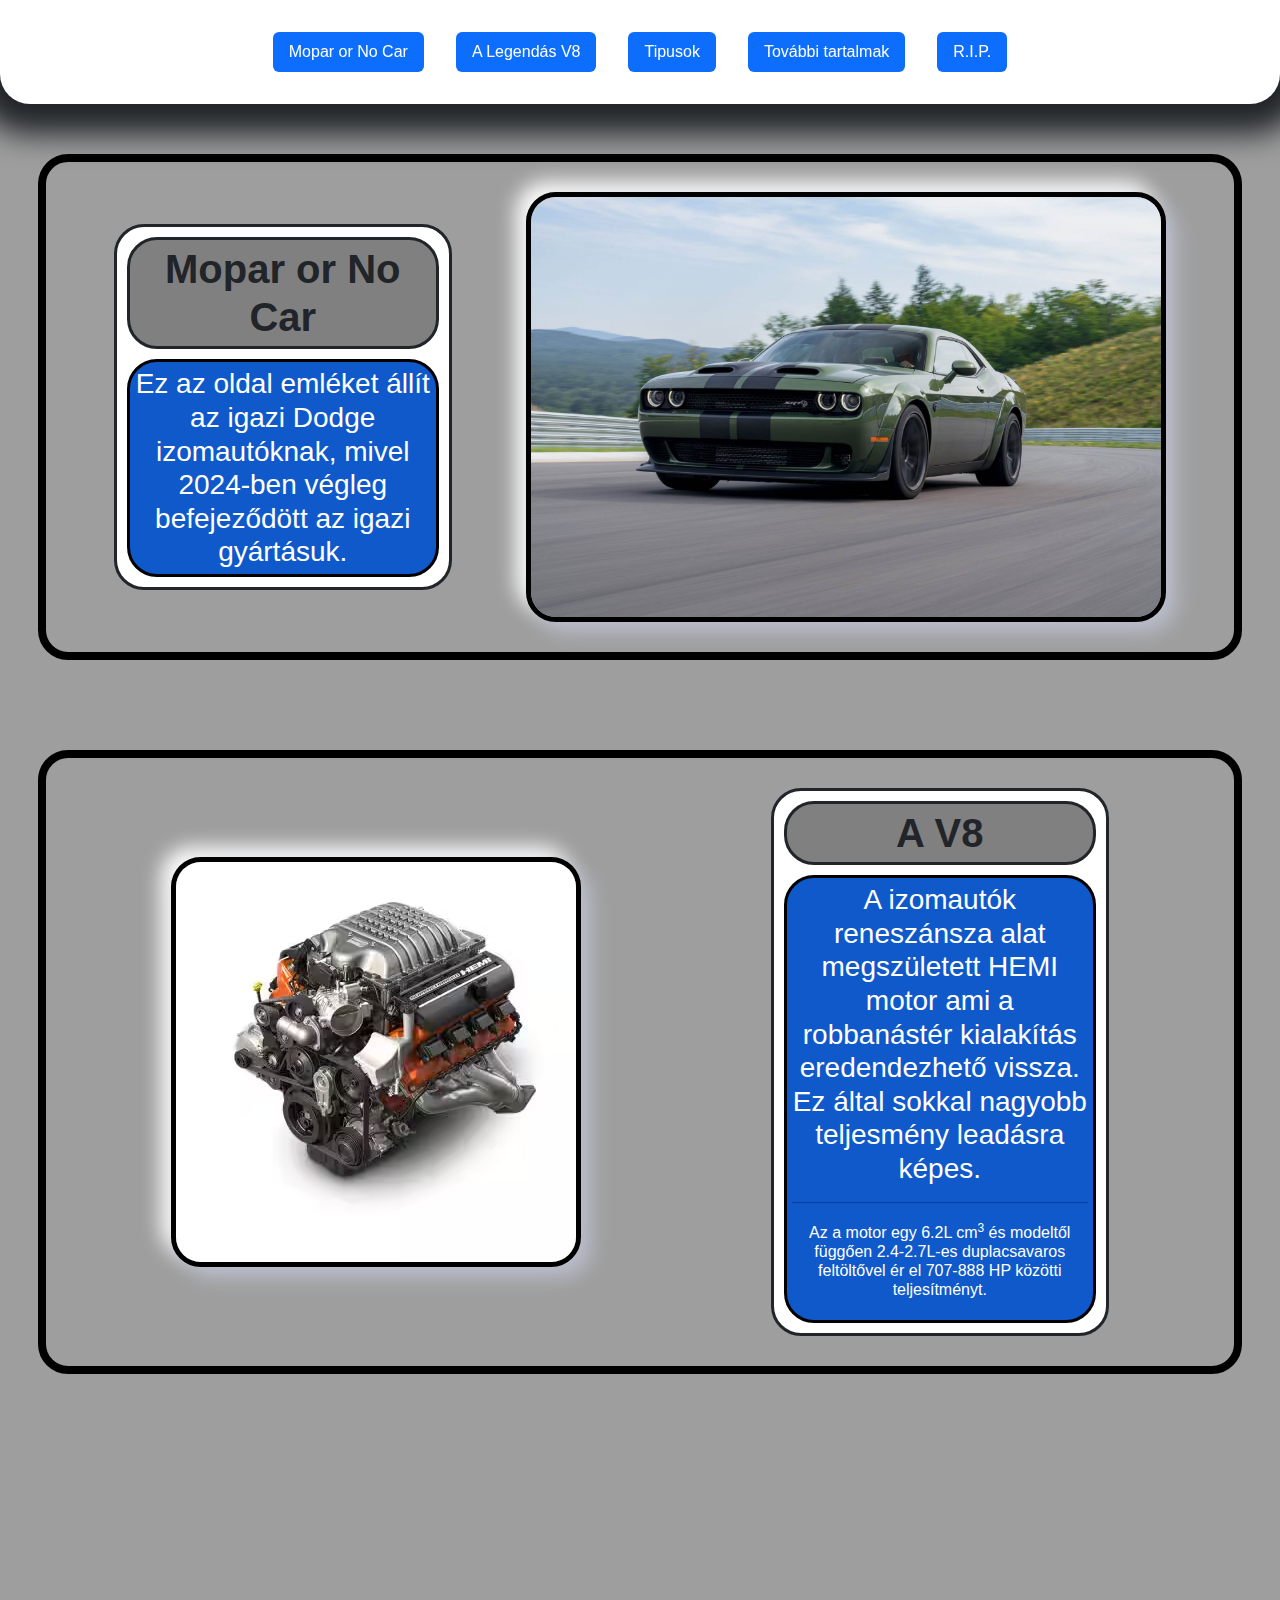
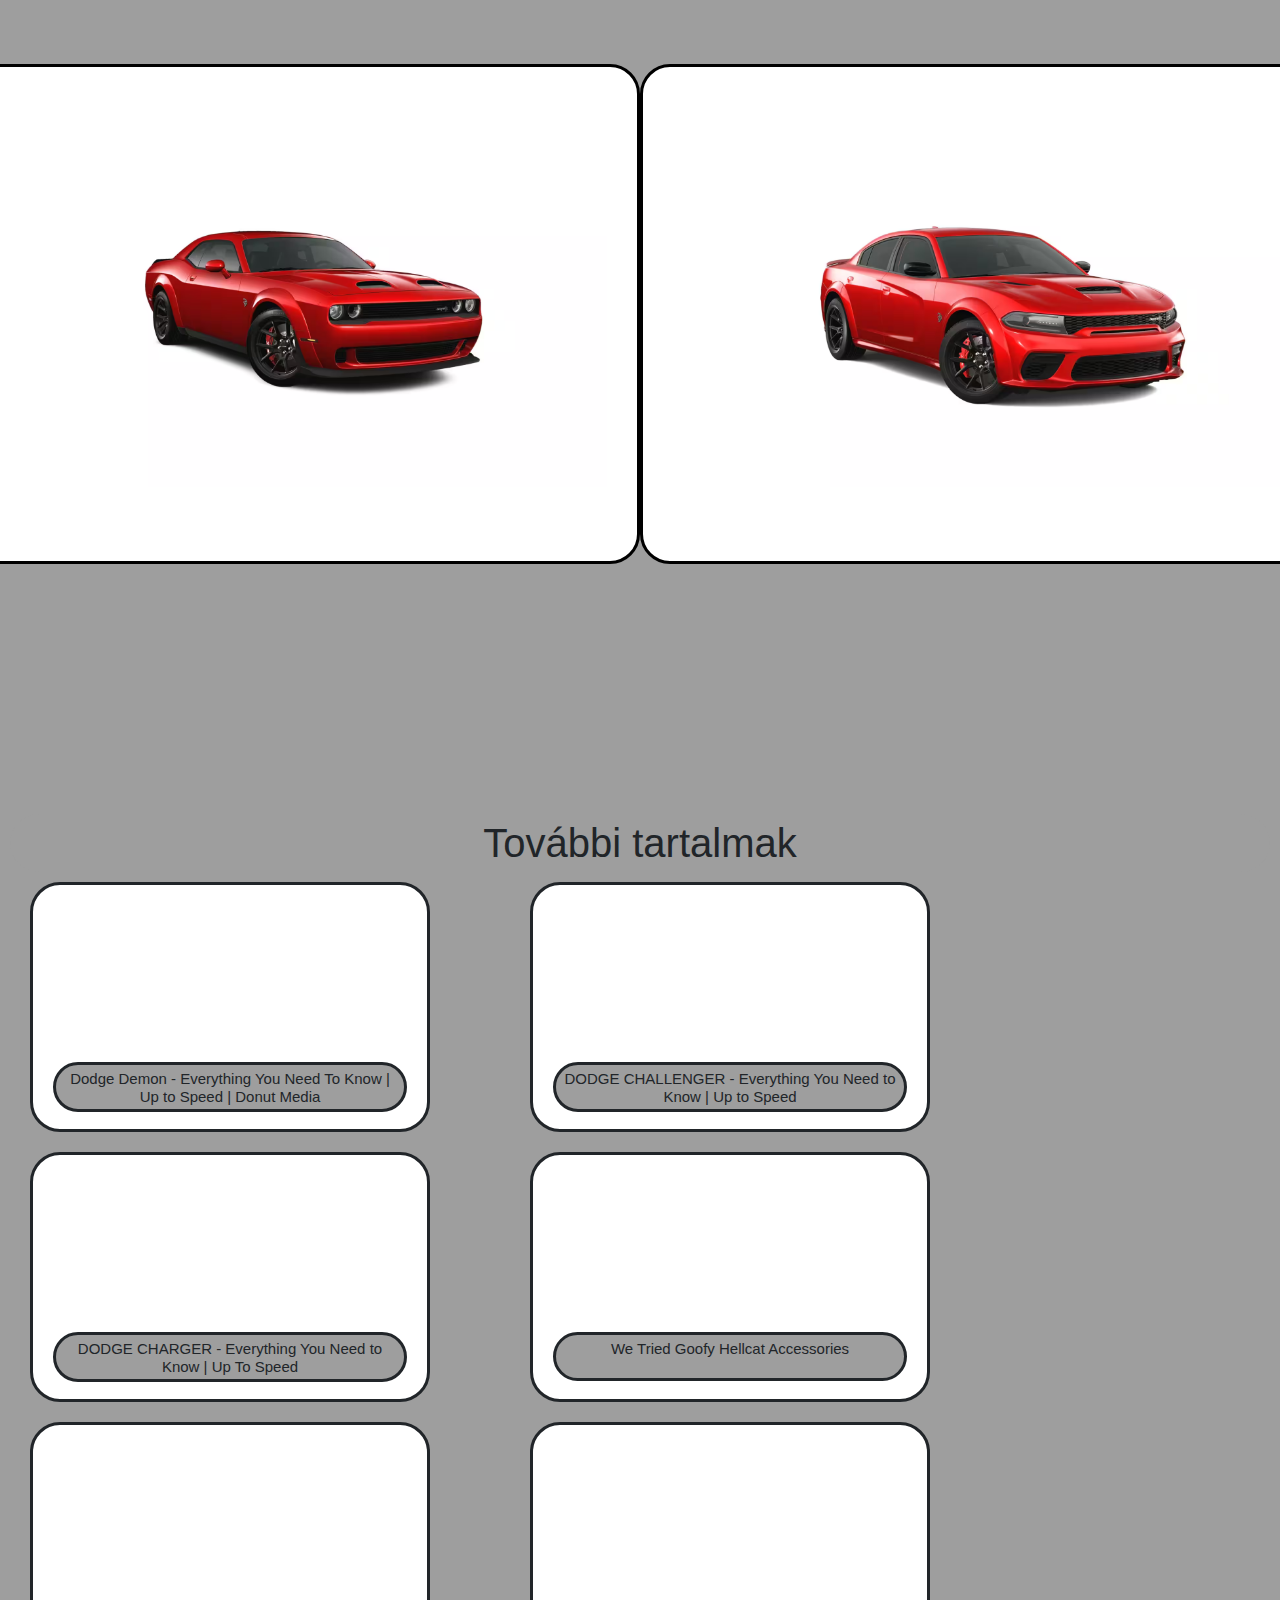
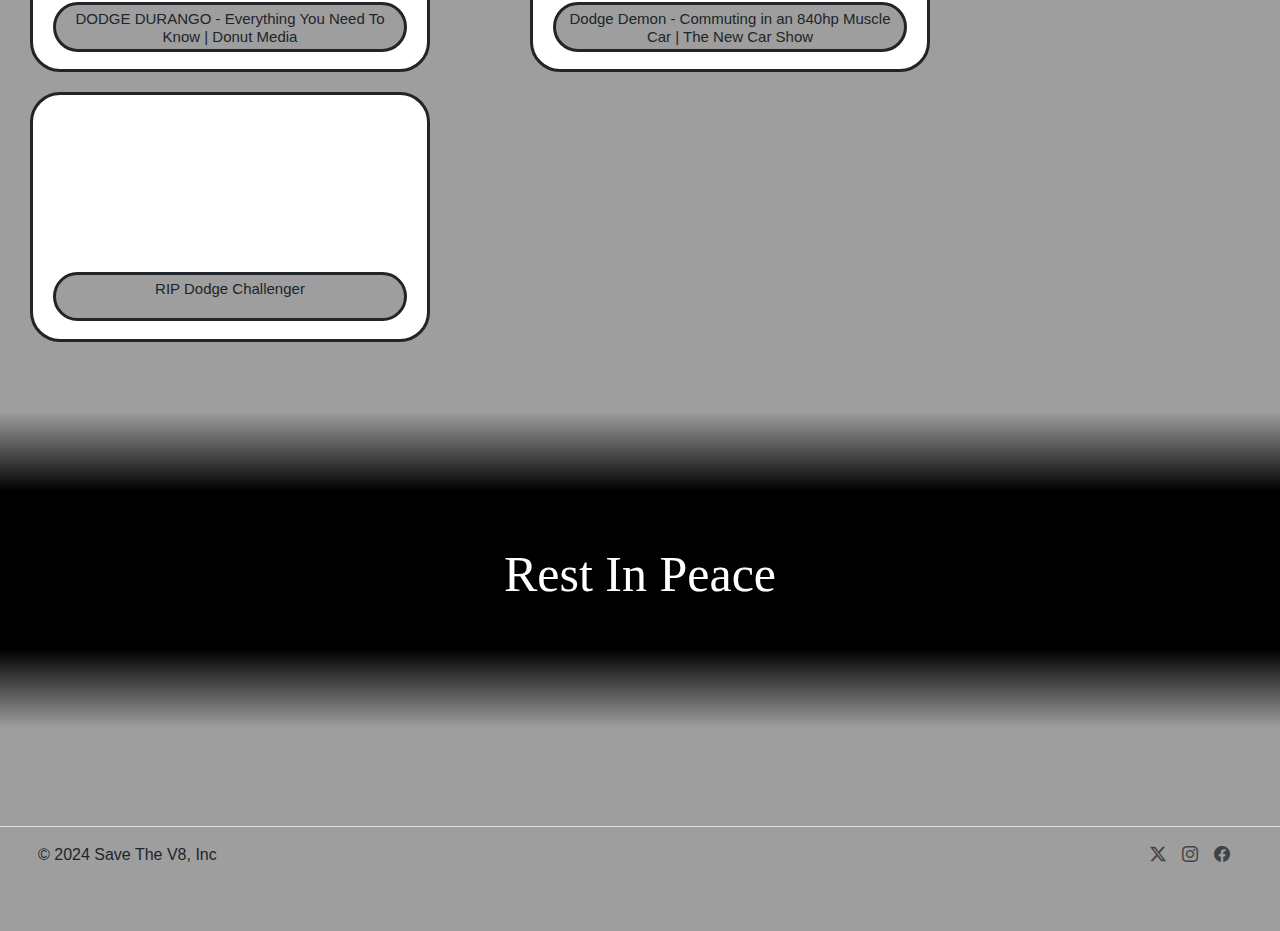
==== commit cd4be749: "már a méretnek is biztosan jónak kell lennie" ====
--- a/index.html
+++ b/index.html
@@ -11,8 +11,7 @@
     <title>A Legendás Izomautók</title>
 </head>
 <body>
-  <span id="MONC"></span>
-    <header class="d-flex justify-content-center py-3">
+    <header class="d-flex justify-content-center py-3" id="MONC">
       <ul class="nav nav-pills">
         <li class="nav-item px-3 py-3 btn-danger"><a href="#MONC" class="nav-link active" aria-current="page">Mopar or No Car</a></li>
         <li class="nav-item px-3 py-3"><a href="#HEMI" class="nav-link active" aria-current="page">A Legendás V8</a></li>
@@ -24,7 +23,6 @@
       </ul>
     </header>
     <main>
-      
         <span class="myCard">
             <div id="myCardText">
             <h1 id="heroText"><b>Mopar or No Car</b></h1>
@@ -32,109 +30,111 @@
             </div>
                 <img src="Assets/pictures/dodge-challenger-hellcat-redeye01-1-jpg.jpg" alt="Green Challlenger" srcset="" class="Img">
         </span>
-        <span id="HEMI"></span>
-        <span class="myCard">
-            <img src="Assets/pictures/iris.avif" alt="V8 Engine" srcset="" class="Img" id="shake">
-            <div id="myCardText">
-            <h1 id="heroText"><b>A V8</b></h1>
-            <h3>A izomautók reneszánsza alat megszületett HEMI motor ami a 
-                robbanástér kialakítás eredendezhető vissza. Ez által sokkal nagyobb teljesmény leadásra képes.
-                <hr>
-                <p id="engineDesc">Az a motor egy 6.2L cm<sup>3</sup> és modeltől függően 2.4-2.7L-es duplacsavaros 
-                    feltöltővel ér el 707-888 HP közötti teljesítményt.
+        <section id="HEMI">
+          <span class="myCard">
+              <img src="Assets/pictures/iris.avif" alt="V8 Engine" srcset="" class="Img" id="shake">
+              <div id="myCardText">
+              <h1 id="heroText"><b>A V8</b></h1>
+              <h3>A izomautók reneszánsza alat megszületett HEMI motor ami a 
+                  robbanástér kialakítás eredendezhető vissza. Ez által sokkal nagyobb teljesmény leadásra képes.
+                  <hr>
+                  <p id="engineDesc">Az a motor egy 6.2L cm<sup>3</sup> és modeltől függően 2.4-2.7L-es duplacsavaros 
+                      feltöltővel ér el 707-888 HP közötti teljesítményt.
+                  </p>
+              </h3>
+              </div>
+          </span>
+        </section>
+        <section id="TYPES">          
+          <span id="slide">
+            <!-- Bal oldali kép és szöveg -->
+            <div class="kontaner" id="kontaner-left">
+              <div class="text">
+                <h1>Challenger</h1>
+                <p>
+                  A Dodge Challenger egy ikonikus amerikai izomautó, amely először 1970-ben jelent meg. Ez a modell a klasszikus pony car kategória egyik legismertebb képviselője, híres erőteljes megjelenéséről, nagy teljesítményű motorjairól és versenyautós múltjáról.
+                   A Challenger modern változatait 2008-ban kezdték gyártani, azóta pedig számos verzió és motoropció elérhető, beleértve a Hellcat és Demon változatokat, amelyek rendkívüli teljesítményt nyújtanak (akár 800+ lóerővel). A Challenger stílusában retro elemeket ötvöz a modern technológiával, így vonzó azok számára, akik szeretik a klasszikus és modern autók keverékét.
+                  </p>
+              </div>
+              <img class="image" src="Assets/pictures/iris-challenger.avif" alt="Challenger" srcset="">
+            </div>
+  
+          
+            <!-- Jobb oldali kép és szöveg -->
+            <div class="kontaner" id="kontaner-right">
+              <img class="image" src="Assets/pictures/iris-charger.avif" alt="Challenger" srcset="">
+              <div class="text">
+                <h1>Charger</h1>
+                <p>
+                  A Dodge Charger egy másik híres amerikai autó, amely szintén az izomautók világából származik. Az eredeti Charger 1966-ban debütált, és hamarosan a sebesség, teljesítmény és agresszív dizájn szinonimájává vált. A Charger napjainkban egy sportos szedán formájában érhető el, amely ugyanúgy megtartotta izomautós örökségét. A modern változatok között a Hellcat modellek különösen figyelemre méltók, akár 700+ lóerős teljesítménnyel. Bár nagyobb és praktikusabb, mint a Challenger, a Charger még mindig a teljesítményorientált vásárlóknak készült.
+  
+  Mindkét modell a Dodge márka csúcsát képviseli, és nagy népszerűségnek örvend az autós világban. A Challenger inkább a kétajtós, klasszikus izomautó rajongóinak szól, míg a Charger a nagyobb, négyajtós alternatíva ugyanebben a szellemben.
                 </p>
-            </h3>
+              </div>
             </div>
-        </span>
-
-        <span id="TYPES"></span>
-        <span id="slide">
-          <!-- Bal oldali kép és szöveg -->
-          <div class="kontaner" id="kontaner-left">
-            <div class="text">
-              <h1>Challenger</h1>
-              <p>
-                A Dodge Challenger egy ikonikus amerikai izomautó, amely először 1970-ben jelent meg. Ez a modell a klasszikus pony car kategória egyik legismertebb képviselője, híres erőteljes megjelenéséről, nagy teljesítményű motorjairól és versenyautós múltjáról.
-                 A Challenger modern változatait 2008-ban kezdték gyártani, azóta pedig számos verzió és motoropció elérhető, beleértve a Hellcat és Demon változatokat, amelyek rendkívüli teljesítményt nyújtanak (akár 800+ lóerővel). A Challenger stílusában retro elemeket ötvöz a modern technológiával, így vonzó azok számára, akik szeretik a klasszikus és modern autók keverékét.
-                </p>
-            </div>
-            <img class="image" src="Assets/pictures/iris-challenger.avif" alt="Challenger" srcset="">
-          </div>
-
-        
-          <!-- Jobb oldali kép és szöveg -->
-          <div class="kontaner" id="kontaner-right">
-            <img class="image" src="Assets/pictures/iris-charger.avif" alt="Challenger" srcset="">
-            <div class="text">
-              <h1>Charger</h1>
-              <p>
-                A Dodge Charger egy másik híres amerikai autó, amely szintén az izomautók világából származik. Az eredeti Charger 1966-ban debütált, és hamarosan a sebesség, teljesítmény és agresszív dizájn szinonimájává vált. A Charger napjainkban egy sportos szedán formájában érhető el, amely ugyanúgy megtartotta izomautós örökségét. A modern változatok között a Hellcat modellek különösen figyelemre méltók, akár 700+ lóerős teljesítménnyel. Bár nagyobb és praktikusabb, mint a Challenger, a Charger még mindig a teljesítményorientált vásárlóknak készült.
-
-Mindkét modell a Dodge márka csúcsát képviseli, és nagy népszerűségnek örvend az autós világban. A Challenger inkább a kétajtós, klasszikus izomautó rajongóinak szól, míg a Charger a nagyobb, négyajtós alternatíva ugyanebben a szellemben.
-              </p>
-            </div>
-          </div>
-        </span>
-        <span id="MORE"></span>
-        <span id="moreContent" >
-            <h1>További tartalmak</h1>
-            <div id="videosGrid" >
-                 <div class="littleCard">
-                     <iframe src="https://www.youtube.com/embed/-wj1pc3tJEk?si=udhTXv7BvBXAbdyS" title="YouTube video player" frameborder="0" allow="accelerometer; autoplay; clipboard-write; encrypted-media; gyroscope; picture-in-picture; web-share" referrerpolicy="strict-origin-when-cross-origin" allowfullscreen></iframe>
-                     <h1>
-                        Dodge Demon - Everything You Need To Know | Up to Speed | Donut Media
-                    </h1>
-                 </div>
-
-                 <div class="littleCard">
-                    <iframe src="https://www.youtube.com/embed/ekrpXYXTKCw?si=LfA8Ow2WWNOq7PI6" title="YouTube video player" frameborder="0" allow="accelerometer; autoplay; clipboard-write; encrypted-media; gyroscope; picture-in-picture; web-share" referrerpolicy="strict-origin-when-cross-origin" allowfullscreen></iframe>
-                    <h1>
-                        DODGE CHALLENGER - Everything You Need to Know | Up to Speed
-                   </h1>
-                 </div>
-
-                 <div class="littleCard">
-                     <iframe src="https://www.youtube.com/embed/q-_ae1bldlg?si=Xv4OWQOst5VgB_JO" title="YouTube video player" frameborder="0" allow="accelerometer; autoplay; clipboard-write; encrypted-media; gyroscope; picture-in-picture; web-share" referrerpolicy="strict-origin-when-cross-origin" allowfullscreen></iframe>
-                     <h1>
-                        DODGE CHARGER - Everything You Need to Know | Up To Speed
-                    </h1>
-                 </div>
-
-                 <div class="littleCard">
-                    <iframe src="https://www.youtube.com/embed/9-i3vVJwETg?si=5SVsEP-Hagjd2pvm" title="YouTube video player" frameborder="0" allow="accelerometer; autoplay; clipboard-write; encrypted-media; gyroscope; picture-in-picture; web-share" referrerpolicy="strict-origin-when-cross-origin" allowfullscreen></iframe>
-                    <h1>
-                        We Tried Goofy Hellcat Accessories
-                   </h1>
-                 </div>
-
-                 <div class="littleCard">
-                    <iframe src="https://www.youtube.com/embed/PgedeXCZuZQ?si=SdwsTOykx-jmwAla" title="YouTube video player" frameborder="0" allow="accelerometer; autoplay; clipboard-write; encrypted-media; gyroscope; picture-in-picture; web-share" referrerpolicy="strict-origin-when-cross-origin" allowfullscreen></iframe>
-                    <h1>
-                        DODGE DURANGO - Everything You Need To Know | Donut Media
-                   </h1>
-                 </div>
-
-                 <div class="littleCard">
-                    <iframe src="https://www.youtube.com/embed/v3bExhkJsQU?si=a62tjcDTioUNLWOX" title="YouTube video player" frameborder="0" allow="accelerometer; autoplay; clipboard-write; encrypted-media; gyroscope; picture-in-picture; web-share" referrerpolicy="strict-origin-when-cross-origin" allowfullscreen></iframe>
-                    <h1>
-                        Dodge Demon - Commuting in an 840hp Muscle Car | The New Car Show
-                   </h1>
-                 </div>
-
-                 <div class="littleCard">
-                    <iframe src="https://www.youtube.com/embed/86DU3u1yphM?si=8vKMlVDunI1dBgxg" title="YouTube video player" frameborder="0" allow="accelerometer; autoplay; clipboard-write; encrypted-media; gyroscope; picture-in-picture; web-share" referrerpolicy="strict-origin-when-cross-origin" allowfullscreen></iframe>
-                    <h1>
-                        RIP Dodge Challenger
-                   </h1>
-                 </div>
-            </div>
-                 
-        </span>
-        <span id="RIP"></span>
-        <span id="rip">
-          <p>Rest In Peace</p>
-          
-        </span>
+          </span>
+        </section>
+        <section id="MORE">
+          <span id="moreContent" >
+              <h1>További tartalmak</h1>
+              <div id="videosGrid" >
+                   <div class="littleCard">
+                       <iframe src="https://www.youtube.com/embed/-wj1pc3tJEk?si=udhTXv7BvBXAbdyS" title="YouTube video player" frameborder="0" allow="accelerometer; autoplay; clipboard-write; encrypted-media; gyroscope; picture-in-picture; web-share" referrerpolicy="strict-origin-when-cross-origin" allowfullscreen></iframe>
+                       <h1>
+                          Dodge Demon - Everything You Need To Know | Up to Speed | Donut Media
+                      </h1>
+                   </div>
+  
+                   <div class="littleCard">
+                      <iframe src="https://www.youtube.com/embed/ekrpXYXTKCw?si=LfA8Ow2WWNOq7PI6" title="YouTube video player" frameborder="0" allow="accelerometer; autoplay; clipboard-write; encrypted-media; gyroscope; picture-in-picture; web-share" referrerpolicy="strict-origin-when-cross-origin" allowfullscreen></iframe>
+                      <h1>
+                          DODGE CHALLENGER - Everything You Need to Know | Up to Speed
+                     </h1>
+                   </div>
+  
+                   <div class="littleCard">
+                       <iframe src="https://www.youtube.com/embed/q-_ae1bldlg?si=Xv4OWQOst5VgB_JO" title="YouTube video player" frameborder="0" allow="accelerometer; autoplay; clipboard-write; encrypted-media; gyroscope; picture-in-picture; web-share" referrerpolicy="strict-origin-when-cross-origin" allowfullscreen></iframe>
+                       <h1>
+                          DODGE CHARGER - Everything You Need to Know | Up To Speed
+                      </h1>
+                   </div>
+  
+                   <div class="littleCard">
+                      <iframe src="https://www.youtube.com/embed/9-i3vVJwETg?si=5SVsEP-Hagjd2pvm" title="YouTube video player" frameborder="0" allow="accelerometer; autoplay; clipboard-write; encrypted-media; gyroscope; picture-in-picture; web-share" referrerpolicy="strict-origin-when-cross-origin" allowfullscreen></iframe>
+                      <h1>
+                          We Tried Goofy Hellcat Accessories
+                     </h1>
+                   </div>
+  
+                   <div class="littleCard">
+                      <iframe src="https://www.youtube.com/embed/PgedeXCZuZQ?si=SdwsTOykx-jmwAla" title="YouTube video player" frameborder="0" allow="accelerometer; autoplay; clipboard-write; encrypted-media; gyroscope; picture-in-picture; web-share" referrerpolicy="strict-origin-when-cross-origin" allowfullscreen></iframe>
+                      <h1>
+                          DODGE DURANGO - Everything You Need To Know | Donut Media
+                     </h1>
+                   </div>
+  
+                   <div class="littleCard">
+                      <iframe src="https://www.youtube.com/embed/v3bExhkJsQU?si=a62tjcDTioUNLWOX" title="YouTube video player" frameborder="0" allow="accelerometer; autoplay; clipboard-write; encrypted-media; gyroscope; picture-in-picture; web-share" referrerpolicy="strict-origin-when-cross-origin" allowfullscreen></iframe>
+                      <h1>
+                          Dodge Demon - Commuting in an 840hp Muscle Car | The New Car Show
+                     </h1>
+                   </div>
+  
+                   <div class="littleCard">
+                      <iframe src="https://www.youtube.com/embed/86DU3u1yphM?si=8vKMlVDunI1dBgxg" title="YouTube video player" frameborder="0" allow="accelerometer; autoplay; clipboard-write; encrypted-media; gyroscope; picture-in-picture; web-share" referrerpolicy="strict-origin-when-cross-origin" allowfullscreen></iframe>
+                      <h1>
+                          RIP Dodge Challenger
+                     </h1>
+                   </div>
+              </div>
+                   
+          </span>
+        </section>
+        <section id="RIP">
+          <span id="rip">
+            <p>Rest In Peace</p>
+          </span>
+        </section>
     </main>      
     <footer>
       <span class="container">
--- a/Assets/css/style.css
+++ b/Assets/css/style.css
@@ -8,6 +8,7 @@
 }
 body{
     background-color: rgb(158, 158, 158);
+    overflow-x: hidden; /*miért csak itt működik az és ilyen tulajdonsággal az eltüntetés?*/
 }
 header{
     background-color: white;
@@ -85,7 +86,8 @@
 }
 
 section{
-    margin-bottom: 10px;
+  margin-top: 50px;
+  margin-bottom: 50px;
 }
 
 #engineDesc{
@@ -227,6 +229,7 @@
 
   .kontaner {
     position: absolute;
+    /*position: absolute;*/
     display: flex;
     align-items: center;
     transition: transform 1s ease-in-out;
@@ -236,13 +239,12 @@
     background-color: white;
     min-width: 50vw;
     min-height: 500px;
+    max-height: 500px;
     /*overflow: hidden;*/
 
   }
   
-  .kontaner::-webkit-scrollbar {
-    display: none;  /*Eltünteti a görgetősávot (WebKit-alapú böngészők)*/overflow: hidden;
-}
+
 
 
   /* Bal konténer alapértelmezetten félig kilóg */
@@ -255,7 +257,7 @@
   }
 
   #kontaner-left:hover {
-    transform: translateX(25%);
+    transform: translateX(0);
     z-index: 2;
     /*overflow: hidden;*/
   }
@@ -268,14 +270,14 @@
   }
 
   #kontaner-right:hover {
-    transform: translateX(-25%);
+    transform: translateX(0%);
     z-index: 2;
     /*overflow: hidden;*/
   }
 
   .image {
-    max-width: 45%;
-    height: 45%;
+    max-width: 50%;
+    height: 50%;
     transition: transform 1s ease-in-out;
     margin: 30px;
   }
@@ -289,7 +291,8 @@
         border-radius: 30px;
     border-style:solid;
     border-radius: 30px;
-    min-width: 700px;
+    min-width: 400px;
+    max-height: 500px;;
     /*max-width: 200px;
     min-width: 40%;*/
   }
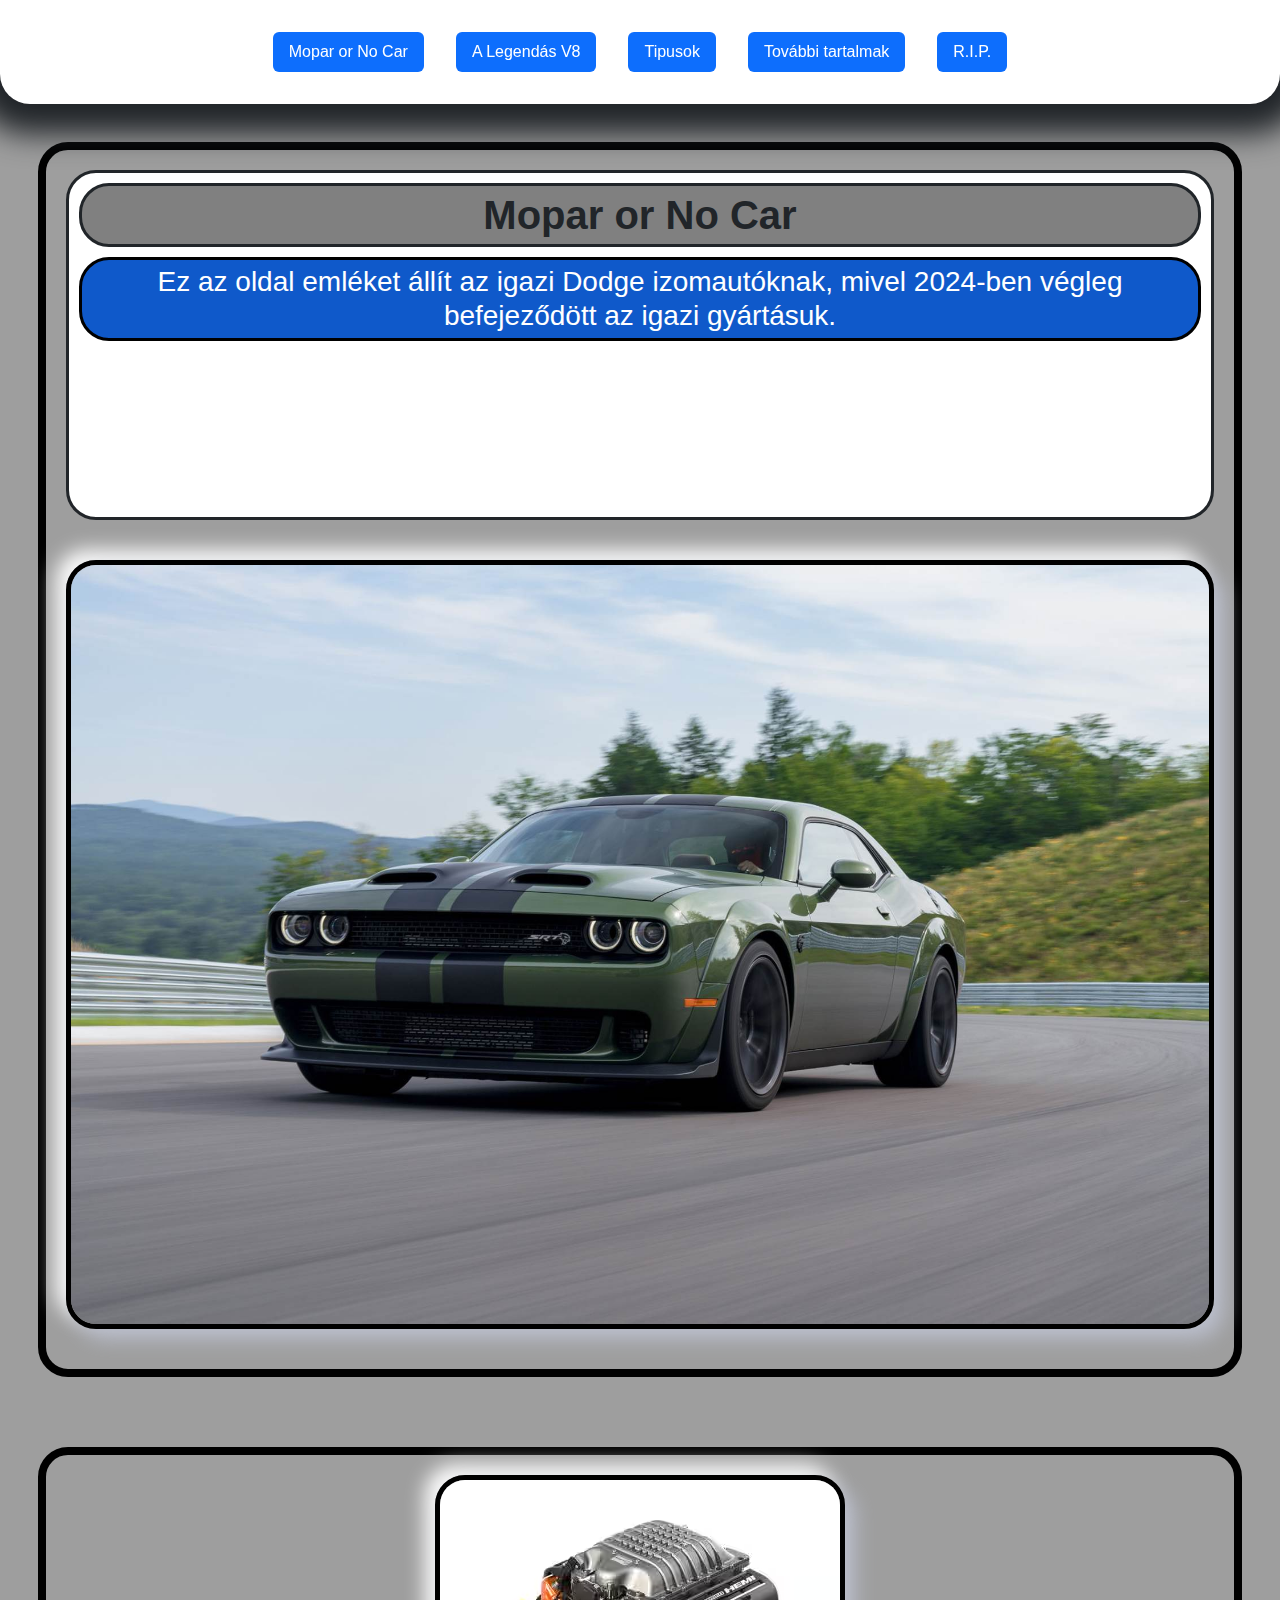
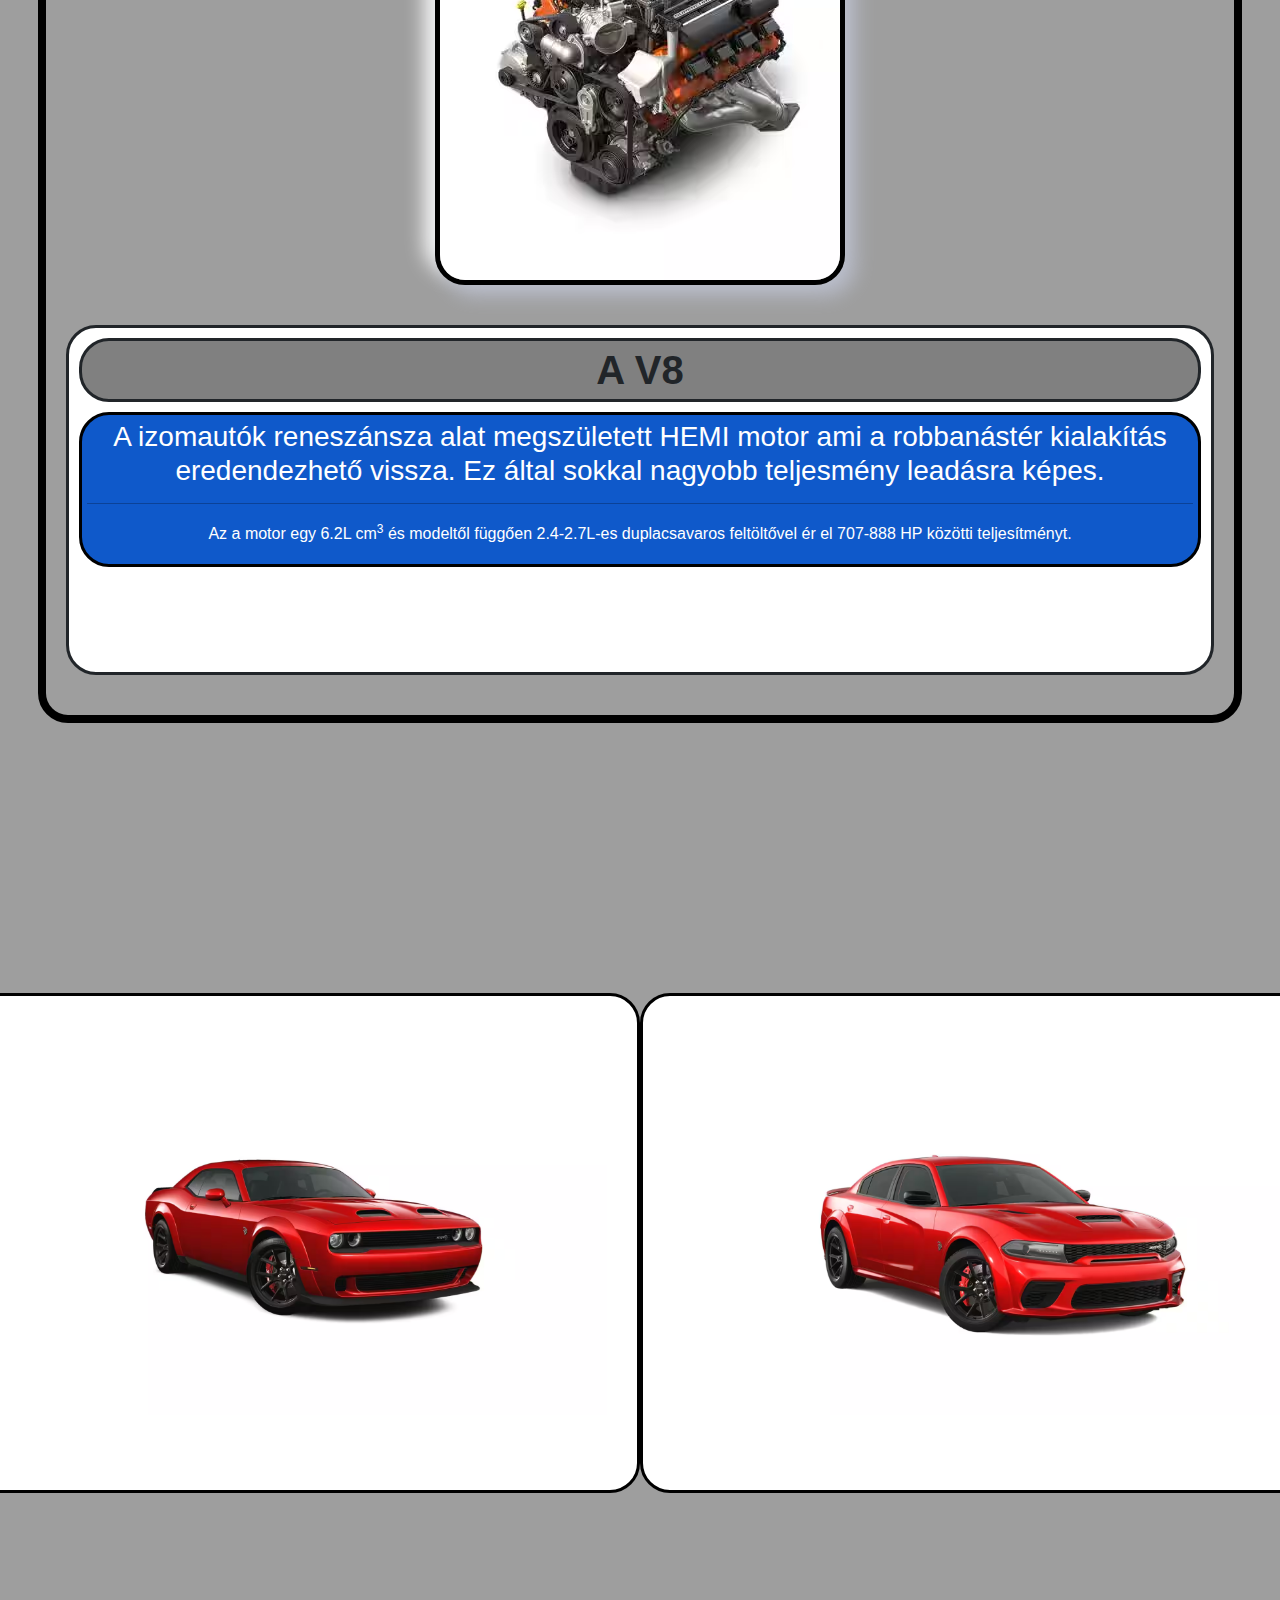
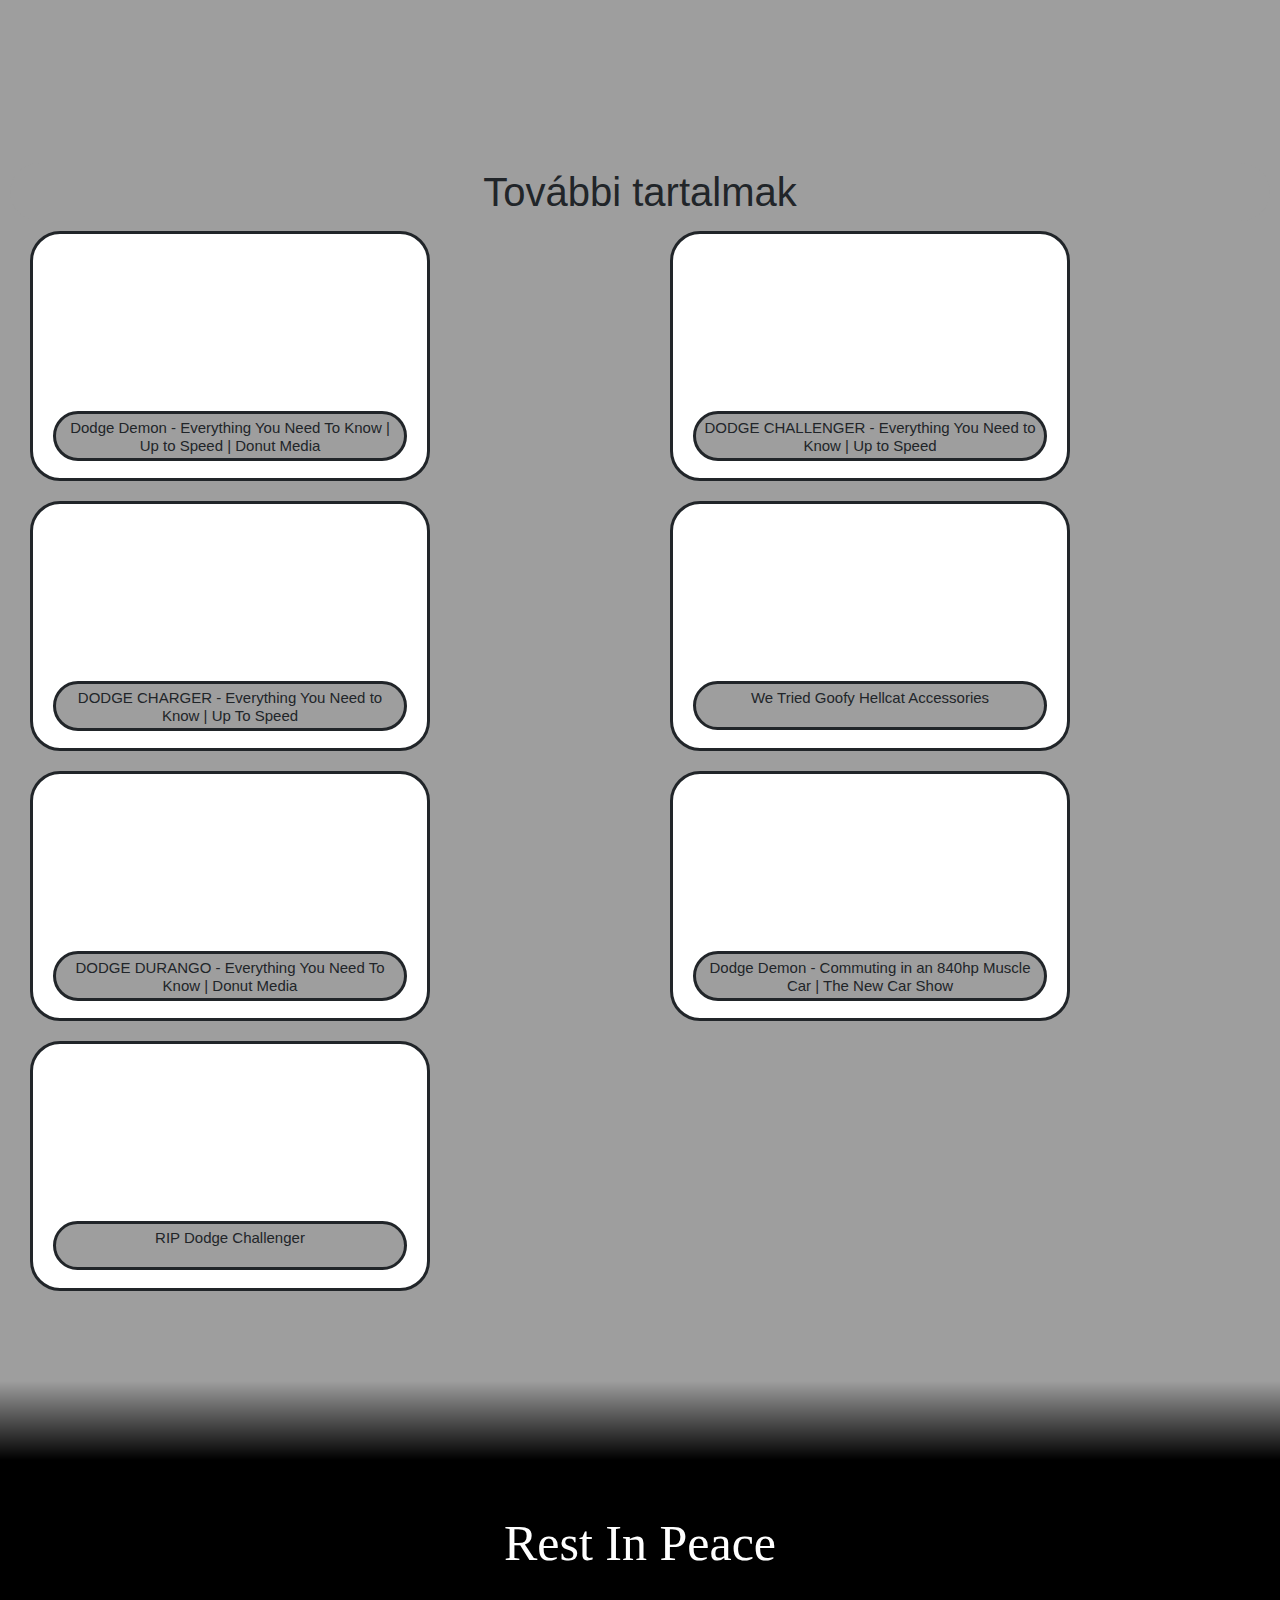
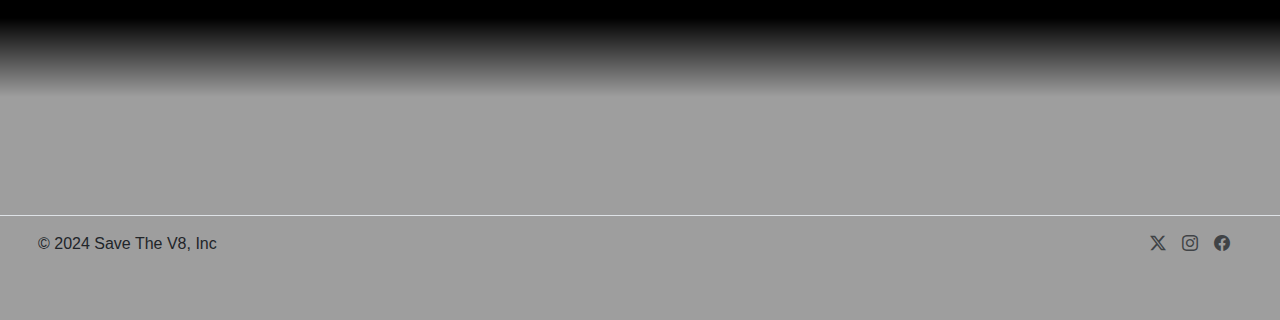
==== commit 42868985: "szintaktikai javítás feles (feles css atribútum)" ====
--- a/index.html
+++ b/index.html
@@ -13,7 +13,7 @@
 <body>
     <header class="d-flex justify-content-center py-3" id="MONC">
       <ul class="nav nav-pills">
-        <li class="nav-item px-3 py-3 btn-danger"><a href="#MONC" class="nav-link active" aria-current="page">Mopar or No Car</a></li>
+        <li class="nav-item px-3 py-3"><a href="#MONC" class="nav-link active" aria-current="page">Mopar or No Car</a></li>
         <li class="nav-item px-3 py-3"><a href="#HEMI" class="nav-link active" aria-current="page">A Legendás V8</a></li>
         <li class="nav-item px-3 py-3"><a href="#TYPES" class="nav-link active" aria-current="page">Tipusok</a></li>
         <span id="navCenter">
@@ -28,11 +28,11 @@
             <h1 id="heroText"><b>Mopar or No Car</b></h1>
             <h3>Ez az oldal emléket állít az igazi Dodge izomautóknak, mivel 2024-ben végleg befejeződött az igazi gyártásuk.</h3>
             </div>
-                <img src="Assets/pictures/dodge-challenger-hellcat-redeye01-1-jpg.jpg" alt="Green Challlenger" srcset="" class="Img">
+                <img src="Assets/pictures/dodge-challenger-hellcat-redeye01-1-jpg.jpg" alt="Green Challlenger" class="Img">
         </span>
         <section id="HEMI">
           <span class="myCard">
-              <img src="Assets/pictures/iris.avif" alt="V8 Engine" srcset="" class="Img" id="shake">
+              <img src="Assets/pictures/iris.avif" alt="V8 Engine" class="Img" id="shake">
               <div id="myCardText">
               <h1 id="heroText"><b>A V8</b></h1>
               <h3>A izomautók reneszánsza alat megszületett HEMI motor ami a 
@@ -56,13 +56,13 @@
                    A Challenger modern változatait 2008-ban kezdték gyártani, azóta pedig számos verzió és motoropció elérhető, beleértve a Hellcat és Demon változatokat, amelyek rendkívüli teljesítményt nyújtanak (akár 800+ lóerővel). A Challenger stílusában retro elemeket ötvöz a modern technológiával, így vonzó azok számára, akik szeretik a klasszikus és modern autók keverékét.
                   </p>
               </div>
-              <img class="image" src="Assets/pictures/iris-challenger.avif" alt="Challenger" srcset="">
+              <img class="image" src="Assets/pictures/iris-challenger.avif" alt="Challenger">
             </div>
   
           
             <!-- Jobb oldali kép és szöveg -->
             <div class="kontaner" id="kontaner-right">
-              <img class="image" src="Assets/pictures/iris-charger.avif" alt="Challenger" srcset="">
+              <img class="image" src="Assets/pictures/iris-charger.avif" alt="Charger">
               <div class="text">
                 <h1>Charger</h1>
                 <p>
@@ -156,6 +156,6 @@
     </footer>
 
     
-    <script src="/docs/5.3/dist/js/bootstrap.bundle.min.js" integrity="sha384-YvpcrYf0tY3lHB60NNkmXc5s9fDVZLESaAA55NDzOxhy9GkcIdslK1eN7N6jIeHz" crossorigin="anonymous"></script>
+    
 </body>
 </html>--- a/Assets/css/style.css
+++ b/Assets/css/style.css
@@ -1,301 +1,336 @@
-*{
-    font-family: sans-serif;
-    
+* {
+  font-family : sans-serif;
+  }
+  nav {
+  position : sticky;
+  top : 0;
+  }
+  body {
+  background-color : rgb(158, 158, 158);
+  overflow-x : hidden;
+  }
+  header {
+  background-color : white;
+  position : sticky;
+  top : 0;
+  z-index : 5;
+  border-radius : 0 0 30px 30px;
+  box-shadow : 0 0 30px 30px;
+  }
+  #navCenter {
+  display : flex;
+  }
+  .myCard {
+  display : flex;
+  justify-content : space-around;
+  align-items : center;
+  text-align : center;
+  margin-top : 50px;
+  margin-bottom : 90px;
+  margin-left : 3%;
+  margin-right : 3%;
+  padding : 30px;
+  border-style : solid;
+  border-color : black;
+  border-radius : 30px;
+  border-width : 8px;
+  }
+  #myCardText {
+  min-height : 350px;
+  max-width : 30%;
+  border-style : solid;
+  border-radius : 30px;
+  background-color : white;
+  }
+  .Img {
+  max-width : 50vw;
+  border-width : 5px;
+  border-style : solid;
+  border-color : black;
+  border-radius : 30px;
+  box-shadow : 10px 10px 20px #babecc, -10px -10px 20px #ffffff;
+  }
+  h1 {
+  background-color : gray;
+  text-align : center;
+  border-style : solid;
+  border-radius : 30px;
+  margin : 10px;
+  padding : 5px;
+  }
+  h3 {
+  color : white;
+  background-color : rgb(15, 89, 202);
+  margin-top : 10%;
+  margin-bottom : 10%;
+  padding-top : 20px;
+  padding-bottom : 20px;
+  }
+  .myCardText > h1, h3 {
+  border-style : solid;
+  border-radius : 30px;
+  margin : 10px;
+  padding : 5px;
+  border-color : black;
+  }
+  section {
+  margin-top : 70px;
+  margin-bottom : 70px;
+  }
+  #engineDesc {
+  margin-top : 20px;
+  font-size : medium;
+  }
+  hr {
+  color : black;
+  }
+  iframe {
+  padding-left : 30px;
+  }
+  #moreContent > h1 {
+  background-color : rgb(158, 158, 158);
+  border-style : none;
+  }
+  .littleCard {
+  border-radius : 30px;
+  border-style : solid;
+  height : 250px;
+  padding : 10px;
+  max-width : 400px;
+  margin-left : 30px;
+  margin-right : 30px;
+  background-color : white;
+  margin-bottom : 20px;
+  }
+  .littleCard:hover {
+  background-color : rgb(15, 89, 202);
+  box-shadow : 5px 5px 15px rgb(0, 0, 0, 0.5) inset;
+  }
+  .littleCard > h1 {
+  border : solid;
+  background-color : rgb(158, 158, 158);
+  font-size : 15px;
+  max-height : 50px;
+  padding-bottom : 20px;
+  }
+  #videosGrid {
+  display : grid;
+  grid-template-columns : repeat(auto-fit,minmax(500px,100px));
+  max-width : 100vw;
+  }
+  #videoGrid > .littleCard {
+  background-color : #f1f1f1;
+  width : 100px;
+  margin : 10px;
+  text-align : center;
+  line-height : 75px;
+  font-size : 30px;
+  }
+  #shake {
+  cursor : pointer;
+  transition : transform 0.2s ease-in-out;
+  }
+  @keyframes shake {
+  0% {
+  transform : translateX(0);
+  }
+  0% {
+  transform : rotate(0);
+  }
+  20% {
+  transform : translateX(-10px);
+  }
+  25% {
+  transform : rotate(10deg);
+  }
+  40% {
+  transform : translateX(10px);
+  }
+  50% {
+  transform : rotate(-10deg);
+  }
+  60% {
+  transform : translateX(-10px);
+  }
+  75% {
+  transform : rotate(10deg);
+  }
+  80% {
+  transform : translateX(10px);
+  }
+  100% {
+  transform : translateX(0);
+  }
+  100% {
+  transform : rotate(0);
+  }
+  }
+  #shake:hover {
+  animation : shake 0.5s ease-in-out;
+  }
+  #rip {
+  display : flex;
+  justify-content : space-around;
+  background : linear-gradient(to bottom, rgb(158, 158, 158) 0%, black 25%, black 75%, rgb(158, 158, 158) 100%);
+  }
+  #rip > p {
+  font-family : 'Times New Roman', Times, serif;
+  font-size : 50px;
+  color : white;
+  min-height : 300px;
+  padding-top : 125px;
+  }
+  #slide {
+  margin : 0;
+  padding : 0;
+  display : flex;
+  justify-content : center;
+  align-items : center;
+  height : 100vh;
+  background-color : #f5f5f5;
+  overflow : hidden;
+  background-color : rgb(158, 158, 158);
+  min-height : 150%;
+  }
+  .kontaner {
+  position : absolute;
+  display : flex;
+  align-items : center;
+  transition : transform 1s ease-in-out;
+  border-style : solid;
+  border-color : black;
+  z-index : 1;
+  background-color : white;
+  min-width : 50vw;
+  min-height : 500px;
+  max-height : 500px;
+  }
+  #kontaner-left {
+  transform : translateX(-50%);
+  border-radius : 0 30px 30px 0;
+  }
+  #kontaner-left:hover {
+  transform : translateX(0);
+  z-index : 2;
+  }
+  #kontaner-right {
+  transform : translateX(50%);
+  border-radius : 30px 0 0 30px;
+  }
+  #kontaner-right:hover {
+  transform : translateX(0%);
+  z-index : 2;
+  }
+  .image {
+  max-width : 50%;
+  height : 50%;
+  transition : transform 1s ease-in-out;
+  margin : 30px;
+  }
+  .text {
+  font-size : 1.2rem;
+  color : #333;
+  margin : 20px;
+  padding-left : 20px;
+  padding-right : 20px;
+  border-radius : 30px;
+  border-style : solid;
+  border-radius : 30px;
+  min-width : 400px;
+  max-height : 500px;
+  }
+  #socialmedia {
+  padding-right : 50px;
+  }
+
+
+  /* média query-k*/
+
+/* Media Queries for Responsiveness */
+
+/* For screens with a width up to 1440px */
+@media (max-width: 1440px) {
+  .myCard {
+    margin: 3% 4%;
+    padding: 25px;
+    flex-direction: column; /* Elements will stack vertically */
+    gap: 20px; /* Space between elements */
+  }
 }
-nav{
-    position: sticky;
-    top: 0;
+
+/* For screens with a width up to 1280px */
+@media (max-width: 1280px) {
+  .myCard {
+    margin: 3% 3%;
+    padding: 20px;
+    flex-direction: column; /* Elements will stack vertically */
+    gap: 20px; /* Space between elements */
+  }
+
+  #myCardText {
+    max-width: 100%; /* Ensure text takes full width */
+    margin-bottom: 20px; /* Add space below text */
+  }
+
+  .Img {
+    max-width: 100%; /* Ensure image takes full width */
+    margin-bottom: 20px; /* Add space below image */
+  }
+
+  #videosGrid {
+    grid-template-columns: repeat(auto-fit, minmax(450px, 1fr));
+  }
 }
-body{
-    background-color: rgb(158, 158, 158);
-    overflow-x: hidden; /*miért csak itt működik az és ilyen tulajdonsággal az eltüntetés?*/
+
+/* For screens with a width up to 1024px */
+@media (max-width: 1024px) {
+  .myCard {
+    margin: 5% 2%;
+    padding: 15px;
+    flex-direction: column; /* Elements will stack vertically */
+    gap: 20px; /* Space between elements */
+  }
+
+  .Img {
+    max-width: 100%;
+    margin-bottom: 20px; /* Add space below image */
+  }
+
+  #videosGrid {
+    grid-template-columns: repeat(auto-fit, minmax(350px, 1fr));
+  }
+
+  .littleCard {
+    max-width: 80%;
+    margin-bottom: 20px; /* Add space below little cards */
+  }
+
+  .kontaner {
+    min-width: 90%;
+    margin-bottom: 20px; /* Add space below container */
+  }
 }
-header{
-    background-color: white;
-    position: sticky;
-    top: 0; 
-    z-index: 5;
-    border-radius: 0 0 30px 30px;
-    box-shadow: 0 0 30px 30px;
+
+/* For screens with a width up to 768px */
+@media (max-width: 768px) {
+  .myCard {
+    margin: 10% 5%;
+    padding: 10px;
+    flex-direction: column; /* Elements will stack vertically */
+    gap: 15px; /* Space between elements */
+  }
+
+  .Img {
+    max-width: 100%;
+    margin-bottom: 15px; /* Add space below image */
+  }
+
+  .kontaner {
+    min-width: 100%;
+    margin-bottom: 15px; /* Add space below container */
+  }
+
+  #videosGrid {
+    grid-template-columns: 1fr; /* Ensure grid items are stacked */
+  }
 }
-
-
-#navCenter{
-    display: flex;
-}
-.myCard{
-	display: flex;
-	justify-content: space-around; /*center, space-between, space-around*/
-	align-items: center; /*flex-end*/
-    text-align: center;
-    margin-top: 50px;
-    margin-bottom: 90px;
-    margin-left: 3%;
-    margin-right: 3%;
-
-    padding: 30px;
-    border-style: solid;
-    border-color: black;
-    border-radius: 30px;
-    border-width: 8px;
-
-
-}
-#myCardText{
-    min-height: 350px;
-    max-width: 30%;
-    border-style: solid;
-    border-radius: 30px;
-
-    background-color: white;
-    
-}
-.Img{
-    max-width: 50vw;
-    border-width: 5px;
-	border-style: solid;
-	border-color: black;
-    border-radius: 30px;
-    box-shadow: 10px 10px 20px #babecc,
-                -10px -10px 20px #ffffff;
-}
-
-h1{
-    background-color: gray;
-    text-align: center;
-    border-style: solid;
-    border-radius: 30px;
-    margin: 10px;
-    padding: 5px;
-}
-
-h3{
-    color: white;
-    background-color: rgb(15, 89, 202);
-    margin-top: 10%;
-    margin-bottom: 10%;
-    padding-top: 20px;
-    padding-bottom: 20px;
-}
-.myCardText > h1, h3{
-    border-style: solid;
-    border-radius: 30px;
-    margin: 10px;
-    padding: 5px;
-    border-color: black;
-}
-
-section{
-  margin-top: 50px;
-  margin-bottom: 50px;
-}
-
-#engineDesc{
-    margin-top: 20px;
-    font-size: medium;
-}
-
-hr{
-    color: black;
-}
-
-iframe{
-/*    max-width: 20%;
-    max-height: 50%; */
-    padding-left: 30px;
-}
-
-
-#moreContent > h1{
-    background-color: rgb(158, 158, 158);
-    border-style: none;
-
-
-}
-.littleCard{
-    border-radius: 30px;
-    border-style: solid;
-    height: 250px;
-    padding: 10px;
-    max-width: 400px;
-    margin-left: 30px;
-    margin-right: 30px;
-    background-color: white;
-    margin-bottom: 20px;
-
-}
-
-.littleCard:hover{
-    background-color: rgb(15, 89, 202);
-
-
-    box-shadow: inset 5px 5px 15px rgba(0, 0, 0, 0.5);
-}
-
-
-.littleCard > h1{
-    border: solid;
-    background-color: rgb(158, 158, 158);
-    font-size: 15px;
-    max-height: 50px;
-    padding-bottom: 20px;
-}
-
-#videosGrid{
-    /*display: flex;*/
-
-    display: grid;
-    grid-template-columns: repeat(auto-fit, minmax(500px,100px));
-
-    max-width: 100vw;
-}
-
-#videoGrid > .littleCard {
-    background-color: #f1f1f1;
-    width: 100px;
-    margin: 10px;
-    text-align: center;
-    line-height: 75px;
-    font-size: 30px;
-}
-
-
-#shake {
-    cursor: pointer;
-    transition: transform 0.2s ease-in-out;
-  }
-
-  /* Animáció kulcskockái */
-  @keyframes shake {
-    0% { transform: translateX(0); }
-    0% { transform: rotate(0); }
-    
-    20% { transform: translateX(-10px); }
-    25% { transform: rotate(10deg); }
-
-    40% { transform: translateX(10px); }
-    50% { transform: rotate(-10deg); }
-
-    60% { transform: translateX(-10px); }
-    75% { transform: rotate(10deg); }
-
-    80% { transform: translateX(10px); }
-    100% { transform: translateX(0); }
-
-    100% { transform: rotate(0); }
-
-  }
-
-  /* Animáció alkalmazása */
-  #shake:hover {
-    animation: shake 0.5s ease-in-out;
-  }
-
-
-  #rip{
-    display: flex;
-	justify-content: space-around; 
-    background: linear-gradient(to bottom, 
-    rgb(158, 158, 158) 0%, 
-    black 25%, 
-    black 75%,
-    rgb(158, 158, 158) 100%);
-    float: 50%;
-  }
-
-  #rip > p{
-    font-family: 'Times New Roman', Times, serif;
-    font-size: 50px;
-    color: white;
-    min-height: 300px;
-    padding-top: 125px;
-
-}
-
-
-
-#slide {
-    margin: 0;
-    padding: 0;
-    display: flex;
-    justify-content: center;
-    align-items: center;
-    height: 100vh;
-    background-color: #f5f5f5;
-    overflow: hidden;
-    background-color: rgb(158, 158, 158);
-    min-height: 150%;
-  }
-
-  .kontaner {
-    position: absolute;
-    /*position: absolute;*/
-    display: flex;
-    align-items: center;
-    transition: transform 1s ease-in-out;
-    border-style: solid;
-    border-color: black;
-    z-index: 1;
-    background-color: white;
-    min-width: 50vw;
-    min-height: 500px;
-    max-height: 500px;
-    /*overflow: hidden;*/
-
-  }
-  
-
-
-
-  /* Bal konténer alapértelmezetten félig kilóg */
-  #kontaner-left {
-    transform: translateX(-50%);
-
-    border-radius: 0 30px 30px 0;
-    /*overflow: hidden;*/
-    
-  }
-
-  #kontaner-left:hover {
-    transform: translateX(0);
-    z-index: 2;
-    /*overflow: hidden;*/
-  }
-
-  /* Jobb konténer alapértelmezetten félig kilóg */
-  #kontaner-right {
-    transform: translateX(50%);
-    border-radius: 30px 0 0 30px;
-    /*overflow: hidden;*/
-  }
-
-  #kontaner-right:hover {
-    transform: translateX(0%);
-    z-index: 2;
-    /*overflow: hidden;*/
-  }
-
-  .image {
-    max-width: 50%;
-    height: 50%;
-    transition: transform 1s ease-in-out;
-    margin: 30px;
-  }
-
-  .text {
-    font-size: 1.2rem;
-    color: #333;
-    margin: 20px;
-    padding-left: 20px;
-    padding-right: 20px;
-        border-radius: 30px;
-    border-style:solid;
-    border-radius: 30px;
-    min-width: 400px;
-    max-height: 500px;;
-    /*max-width: 200px;
-    min-width: 40%;*/
-  }
-#socialmedia{
-  padding-right: 50px;
-}